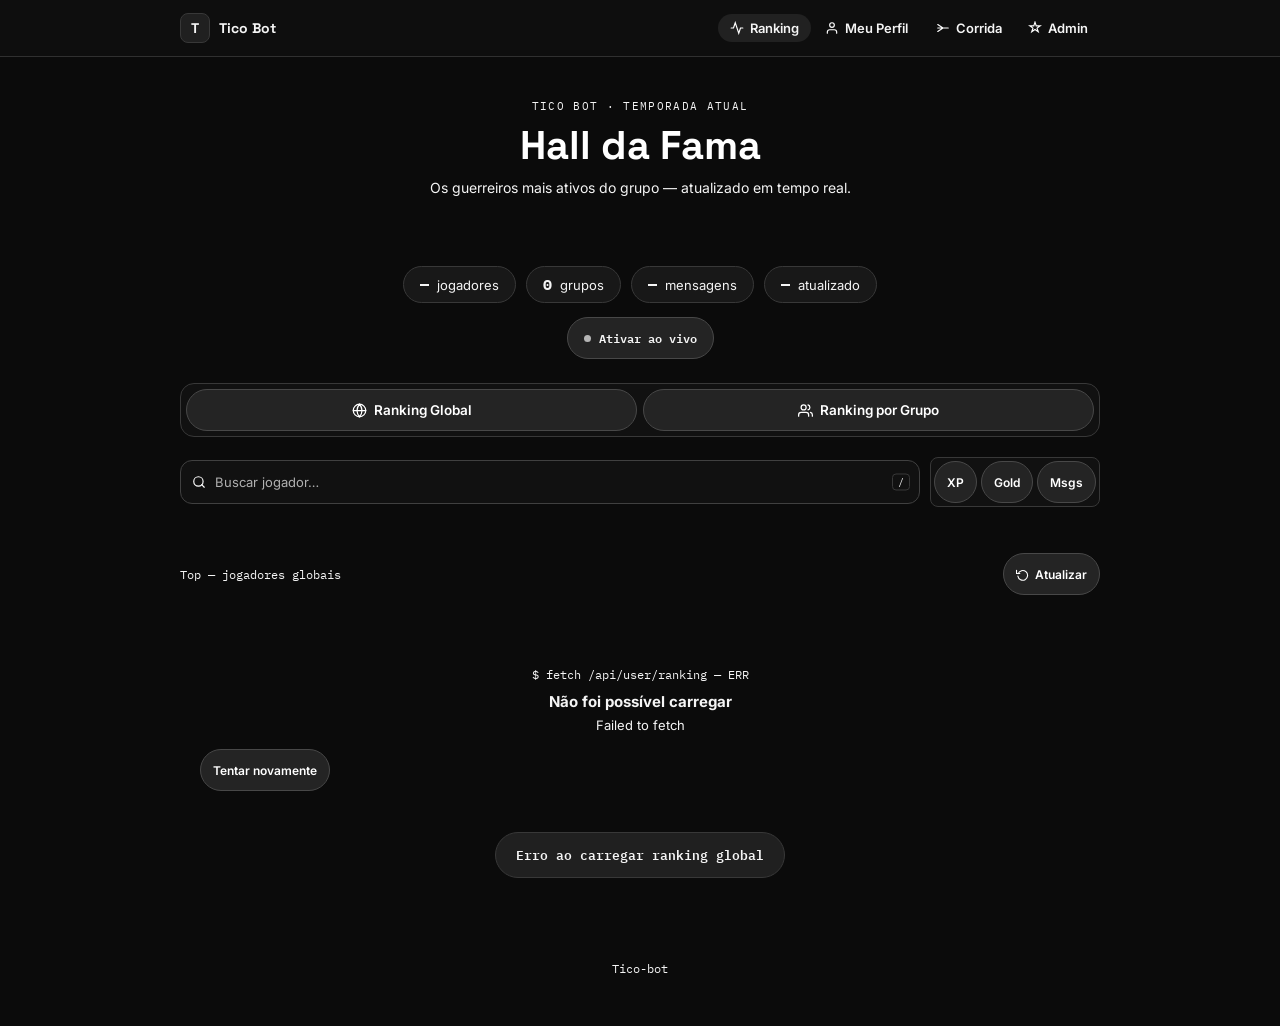
==== index.html @ e7836906 "Simplifica rodapé para Tico-bot" ====
<!DOCTYPE html>
<html lang="pt-BR">
<head>
  <meta charset="UTF-8" />
  <meta name="viewport" content="width=device-width, initial-scale=1.0" />
  <title>Ranking — Tico Bot</title>
  <link rel="preconnect" href="https://fonts.googleapis.com" />
  <link rel="preconnect" href="https://fonts.gstatic.com" crossorigin />
  <link href="https://fonts.googleapis.com/css2?family=Space+Grotesk:wght@500;600;700&family=Inter:wght@400;500;600&family=IBM+Plex+Mono:wght@500;600&display=swap" rel="stylesheet" />
  <link rel="stylesheet" href="index.css" />
  <link rel="stylesheet" href="ios-glass.css" />
</head>
<body>

<!-- ══════════ NAV ══════════ -->
<nav class="top-nav">
  <div class="nav-inner">
    <a href="index.html" class="nav-brand">
      <div class="nav-brand-mark">T</div>
      <span class="nav-brand-name">Tico Bot</span>
    </a>
    <ul class="nav-links">
      <li>
        <a href="index.html" class="active">
          <svg viewBox="0 0 24 24" fill="none" stroke="currentColor" stroke-width="2" stroke-linecap="round"><polyline points="22 12 18 12 15 21 9 3 6 12 2 12"/></svg>
          <span>Ranking</span>
        </a>
      </li>
      <li>
        <a href="perfil.html">
          <svg viewBox="0 0 24 24" fill="none" stroke="currentColor" stroke-width="2" stroke-linecap="round"><path d="M20 21v-2a4 4 0 0 0-4-4H8a4 4 0 0 0-4 4v2"/><circle cx="12" cy="7" r="4"/></svg>
          <span>Meu Perfil</span>
        </a>
      </li>
      <li>
        <a href="cassino.html" id="nav-cassino" style="display:none">
          <svg viewBox="0 0 24 24" fill="none" stroke="currentColor" stroke-width="2" stroke-linecap="round"><rect x="2" y="3" width="20" height="14" rx="2"/><path d="M8 21h8M12 17v4"/></svg>
          <span>Cassino</span>
        </a>
      </li>
      <li>
        <a href="corrida.html">
          <svg viewBox="0 0 24 24" fill="none" stroke="currentColor" stroke-width="2" stroke-linecap="round"><path d="M3 12h18M3 6l9 6-9 6"/></svg>
          <span>Corrida</span>
        </a>
      </li>
      <li>
        <a href="admin.html">
          <svg viewBox="0 0 24 24" fill="none" stroke="currentColor" stroke-width="2" stroke-linecap="round"><path d="M12 2l2.09 6.26H21l-5.47 3.97 2.09 6.26L12 14.52l-5.62 3.97 2.09-6.26L3 8.26h6.91z"/></svg>
          <span>Admin</span>
        </a>
      </li>
      
    </ul>
  </div>
</nav>

<!-- barra fina que enche durante o ciclo de atualização automática (modo "ao vivo") -->
<div class="live-progress-track" aria-hidden="true"><div class="live-progress" id="live-progress"></div></div>

<!-- ══════════ HERO ══════════ -->
<section class="hero">
  <p class="hero-eyebrow">Tico Bot · Temporada Atual</p>
  <h1 class="hero-title">Hall da Fama</h1>
  <p class="hero-sub">Os guerreiros mais ativos do grupo — atualizado em tempo real.</p>

  <!-- traço de pulso: assinatura visual da página, reforça a ideia de "vivo" -->
  <div class="pulse-line" aria-hidden="true">
    <svg viewBox="0 0 600 60" preserveAspectRatio="none">
      <path d="M0,30 L140,30 L155,8 L170,52 L185,30 L600,30" />
    </svg>
  </div>

  <div class="hero-stats">
    <div class="stat-pill"><strong id="stat-total">—</strong><span>jogadores</span></div>
    <div class="stat-pill"><strong id="stat-groups">—</strong><span>grupos</span></div>
    <div class="stat-pill"><strong id="stat-msgs">—</strong><span>mensagens</span></div>
    <div class="stat-pill"><strong id="stat-updated">—</strong><span>atualizado</span></div>
  </div>

  <a href="cassino.html" class="cassino-card" id="cassino-card" style="display:none">
    <span class="cassino-card-icon">🎰</span>
    <div class="cassino-card-text">
      <strong>Cassino</strong>
      <span>Aposte seu gold nos slots</span>
    </div>
    <span class="cassino-card-arrow">›</span>
  </a>

  <button class="live-badge" id="live-badge" type="button" title="Ativar atualização automática a cada 30s">
    <span class="live-dot"></span>
    <span id="live-label">Ativar ao vivo</span>
  </button>
</section>

<!-- ══════════ TABS ══════════ -->
<div class="tabs-wrap">
  <div class="tabs-row">
    <button class="tab-btn active" data-tab="global">
      <svg viewBox="0 0 24 24" fill="none" stroke="currentColor" stroke-width="2" stroke-linecap="round"><circle cx="12" cy="12" r="10"/><line x1="2" y1="12" x2="22" y2="12"/><path d="M12 2a15.3 15.3 0 0 1 4 10 15.3 15.3 0 0 1-4 10 15.3 15.3 0 0 1-4-10 15.3 15.3 0 0 1 4-10z"/></svg>
      Ranking Global
      <span class="tab-count" id="tab-count-global"></span>
    </button>
    <button class="tab-btn" data-tab="grupo">
      <svg viewBox="0 0 24 24" fill="none" stroke="currentColor" stroke-width="2" stroke-linecap="round"><path d="M17 21v-2a4 4 0 0 0-4-4H5a4 4 0 0 0-4 4v2"/><circle cx="9" cy="7" r="4"/><path d="M23 21v-2a4 4 0 0 0-3-3.87"/><path d="M16 3.13a4 4 0 0 1 0 7.75"/></svg>
      Ranking por Grupo
      <span class="tab-count" id="tab-count-grupo"></span>
    </button>
  </div>
</div>

<!-- ══════════ MAIN ══════════ -->
<main>

  <!-- ── GLOBAL ── -->
  <div class="tab-panel active" id="tab-global">

    <div class="controls-bar">
      <div class="search-wrap">
        <svg viewBox="0 0 24 24" fill="none" stroke="currentColor" stroke-width="2" stroke-linecap="round"><circle cx="11" cy="11" r="8"/><line x1="21" y1="21" x2="16.65" y2="16.65"/></svg>
        <input type="text" id="search-global" placeholder="Buscar jogador…" autocomplete="off" />
        <kbd>/</kbd>
      </div>
      <div class="sort-group" role="group" aria-label="Ordenar por">
        <button class="sort-chip active" data-tab="global" data-sort="xp">XP</button>
        <button class="sort-chip" data-tab="global" data-sort="gold">Gold</button>
        <button class="sort-chip" data-tab="global" data-sort="mensagens">Msgs</button>
      </div>
    </div>

    <div class="podium" id="podium-global"></div>
    <div class="ranking-meta">
      <p class="ranking-meta-label" id="meta-label-global">Top <strong id="global-count">—</strong> jogadores globais</p>
      <button class="refresh-btn" id="refresh-global">
        <svg viewBox="0 0 24 24" fill="none" stroke="currentColor" stroke-width="2" stroke-linecap="round"><polyline points="1 4 1 10 7 10"/><path d="M3.51 15a9 9 0 1 0 .49-4.59"/></svg>
        Atualizar
      </button>
    </div>
    <div class="ranking-list" id="list-global">
      <div class="skeleton-row"><div class="skeleton" style="width:28px;height:18px"></div><div class="skeleton" style="width:40px;height:40px;border-radius:50%"></div><div style="flex:1"><div class="skeleton" style="width:60%;height:14px;margin-bottom:5px"></div><div class="skeleton" style="width:40%;height:11px"></div></div><div class="skeleton" style="width:60px;height:18px"></div></div>
      <div class="skeleton-row"><div class="skeleton" style="width:28px;height:18px"></div><div class="skeleton" style="width:40px;height:40px;border-radius:50%"></div><div style="flex:1"><div class="skeleton" style="width:50%;height:14px;margin-bottom:5px"></div><div class="skeleton" style="width:35%;height:11px"></div></div><div class="skeleton" style="width:60px;height:18px"></div></div>
      <div class="skeleton-row"><div class="skeleton" style="width:28px;height:18px"></div><div class="skeleton" style="width:40px;height:40px;border-radius:50%"></div><div style="flex:1"><div class="skeleton" style="width:55%;height:14px;margin-bottom:5px"></div><div class="skeleton" style="width:30%;height:11px"></div></div><div class="skeleton" style="width:60px;height:18px"></div></div>
      <div class="skeleton-row"><div class="skeleton" style="width:28px;height:18px"></div><div class="skeleton" style="width:40px;height:40px;border-radius:50%"></div><div style="flex:1"><div class="skeleton" style="width:45%;height:14px;margin-bottom:5px"></div><div class="skeleton" style="width:38%;height:11px"></div></div><div class="skeleton" style="width:60px;height:18px"></div></div>
      <div class="skeleton-row"><div class="skeleton" style="width:28px;height:18px"></div><div class="skeleton" style="width:40px;height:40px;border-radius:50%"></div><div style="flex:1"><div class="skeleton" style="width:65%;height:14px;margin-bottom:5px"></div><div class="skeleton" style="width:42%;height:11px"></div></div><div class="skeleton" style="width:60px;height:18px"></div></div>
    </div>
  </div>

  <!-- ── POR GRUPO ── -->
  <div class="tab-panel" id="tab-grupo">
    <div class="group-filter">
      <label for="grupo-select">Grupo:</label>
      <div class="group-select-wrap">
        <select id="grupo-select">
          <option value="">Carregando grupos…</option>
        </select>
      </div>
    </div>

    <div class="group-meta" id="group-meta"></div>

    <div class="controls-bar">
      <div class="search-wrap">
        <svg viewBox="0 0 24 24" fill="none" stroke="currentColor" stroke-width="2" stroke-linecap="round"><circle cx="11" cy="11" r="8"/><line x1="21" y1="21" x2="16.65" y2="16.65"/></svg>
        <input type="text" id="search-grupo" placeholder="Buscar jogador…" autocomplete="off" />
        <kbd>/</kbd>
      </div>
      <div class="sort-group" role="group" aria-label="Ordenar por">
        <button class="sort-chip active" data-tab="grupo" data-sort="xp">XP</button>
        <button class="sort-chip" data-tab="grupo" data-sort="gold">Gold</button>
        <button class="sort-chip" data-tab="grupo" data-sort="mensagens">Msgs</button>
      </div>
    </div>

    <div class="podium" id="podium-grupo"></div>
    <div class="ranking-meta">
      <p class="ranking-meta-label" id="meta-label-grupo">Top <strong id="grupo-count">—</strong> do grupo</p>
      <button class="refresh-btn" id="refresh-grupo">
        <svg viewBox="0 0 24 24" fill="none" stroke="currentColor" stroke-width="2" stroke-linecap="round"><polyline points="1 4 1 10 7 10"/><path d="M3.51 15a9 9 0 1 0 .49-4.59"/></svg>
        Atualizar
      </button>
    </div>
    <div class="ranking-list" id="list-grupo">
      <div class="state-box">
        <span class="glyph">$ select group --filter ranking</span>
        <h4>Selecione um grupo acima</h4>
        <p>O ranking do grupo vai aparecer aqui.</p>
      </div>
    </div>
  </div>

</main>

<!-- ══════════ MODAL DO USUÁRIO ══════════ -->
<div class="modal-overlay" id="modal-overlay" role="dialog" aria-modal="true">
  <div class="modal-card" id="modal-card">
    <button class="modal-close" id="modal-close" title="Fechar">✕</button>

    <div class="modal-header">
      <div class="modal-avatar" id="modal-avatar"></div>
      <div class="modal-user-info">
  <div class="modal-name" id="modal-name">—</div>
  <div class="modal-rank-badge" id="modal-rank-badge">— 🏆</div>
  <div class="modal-telefone" id="modal-telefone"></div>
</div>
    </div>

    <div class="modal-stats">
  <div class="modal-stat">
    <span class="modal-stat-label">Nível</span>
    <span class="modal-stat-val" id="modal-level">—</span>
  </div>
  <div class="modal-stat">
    <span class="modal-stat-label">XP Total</span>
    <span class="modal-stat-val purple" id="modal-xp">—</span>
  </div>
  <div class="modal-stat">
    <span class="modal-stat-label">Mensagens</span>
    <span class="modal-stat-val" id="modal-msgs">—</span>
  </div>
  <div class="modal-stat">
    <span class="modal-stat-label">Gold</span>
    <span class="modal-stat-val gold" id="modal-gold">—</span>
  </div>
  <div class="modal-stat">
    <span class="modal-stat-label">Ranking</span>
    <span class="modal-stat-val mint" id="modal-pos">—</span>
  </div>
  <div class="modal-stat">
    <span class="modal-stat-label">Grupos</span>
    <span class="modal-stat-val" id="modal-grupos-count">—</span>
  </div>
</div>
    <div class="modal-xp-label">
      <span id="modal-xp-pct">XP para o próximo nível</span>
      <span id="modal-xp-next"></span>
    </div>
    <div class="modal-xp-bar-outer">
      <div class="modal-xp-bar-inner" id="modal-xp-bar" style="width:0%"></div>
    </div>

    <div class="modal-grupos" id="modal-grupos" style="display:none">
      <div class="modal-grupos-title">Grupos</div>
      <div class="modal-grupos-list" id="modal-grupos-list"></div>
    </div>

    <div class="modal-actions">
      <a href="perfil.html" class="modal-btn modal-btn-primary" id="modal-perfil-link">
        <svg width="14" height="14" viewBox="0 0 24 24" fill="none" stroke="currentColor" stroke-width="2" stroke-linecap="round"><path d="M20 21v-2a4 4 0 0 0-4-4H8a4 4 0 0 0-4 4v2"/><circle cx="12" cy="7" r="4"/></svg>
        Ver Perfil
      </a>
      <button class="modal-btn modal-btn-secondary" id="modal-copy-btn" title="Copiar ID do usuário">
        <svg width="14" height="14" viewBox="0 0 24 24" fill="none" stroke="currentColor" stroke-width="2" stroke-linecap="round"><rect x="9" y="9" width="13" height="13" rx="2"/><path d="M5 15H4a2 2 0 0 1-2-2V4a2 2 0 0 1 2-2h9a2 2 0 0 1 2 2v1"/></svg>
        Copiar ID
      </button>
      <button class="modal-btn modal-btn-secondary" id="modal-close-btn">Fechar</button>
    </div>
  </div>
</div>

<div id="toast"></div>

<footer>Tico-bot</footer>

<!-- ══════════ JS ══════════ -->
<script>
  const API = window.location.hostname === 'localhost' || window.location.hostname === '127.0.0.1'
    ? 'http://localhost:3000/api'
    : 'https://whatsappbot2-130c.onrender.com/api';

  (function checkTokenAutoLogin() {
    const params = new URLSearchParams(window.location.search);
    const token = params.get('token');
    if (token) {
      fetch(`${API}/auth/token`, {
        method: 'POST',
        headers: { 'Content-Type': 'application/json' },
        body: JSON.stringify({ token }),
      })
        .then(res => res.json())
        .then(data => {
          if (data.jwt) {
            localStorage.setItem('jwt', data.jwt);
            sessionStorage.setItem('piro_jwt', data.jwt);
            const cleanUrl = window.location.origin + window.location.pathname;
            window.history.replaceState({}, document.title, cleanUrl);
            window.location.reload();
          }
        })
        .catch(err => console.error('Erro no auto-login:', err));
    }
  })();

  /* ══════════════════════════════════
     UTILS
  ══════════════════════════════════ */
  let toastTimer;
  function showToast(msg) {
    const t = document.getElementById('toast');
    if (!t) return;
    t.textContent = msg;
    t.classList.add('show');
    clearTimeout(toastTimer);
    toastTimer = setTimeout(() => t.classList.remove('show'), 2500);
  }

  function fmtXP(n) {
    if (n == null) return '—';
    if (n >= 1_000_000) return (n / 1_000_000).toFixed(1) + 'M';
    if (n >= 1_000)     return (n / 1_000).toFixed(1) + 'k';
    return String(n);
  }

  function fmtNum(n) {
    return n != null ? n.toLocaleString('pt-BR') : '—';
  }

  // Formata o valor de acordo com o critério de ordenação ativo (xp / gold / mensagens)
  function fmtMetric(u, field) {
    const val = u?.[field] ?? 0;
    if (field === 'gold')      return fmtNum(val) + ' 💰';
    if (field === 'mensagens') return fmtNum(val) + ' msgs';
    return fmtXP(val) + ' XP';
  }

  function initials(nome) {
    if (!nome || typeof nome !== 'string') return '?';
    const clean = nome.trim().replace(/[^\w\s]/gu, '').trim();
    if (!clean) return nome.slice(0, 2).toUpperCase();
    const parts = clean.split(/\s+/);
    return parts.length >= 2
      ? (parts[0][0] + parts[parts.length - 1][0]).toUpperCase()
      : clean.slice(0, 2).toUpperCase();
  }

  function timeAgo(date) {
    if (!date) return 'agora';
    const diff = Math.floor((Date.now() - new Date(date)) / 1000);
    if (diff < 60)    return 'agora';
    if (diff < 3600)  return `${Math.floor(diff / 60)}min atrás`;
    if (diff < 86400) return `${Math.floor(diff / 3600)}h atrás`;
    return `${Math.floor(diff / 86400)}d atrás`;
  }

  function escapeHtml(str) {
    return String(str).replace(/[&<>"']/g, c => ({
      '&': '&amp;', '<': '&lt;', '>': '&gt;', '"': '&quot;', "'": '&#39;',
    }[c]));
  }

  // remove acentos para busca tolerante ("joao" encontra "João")
  function normalize(str) {
    return String(str).toLowerCase().normalize('NFD').replace(/[\u0300-\u036f]/g, '');
  }

  // destaca o trecho buscado dentro do nome
  function highlightMatch(nome, rawQuery) {
    const safeName = escapeHtml(nome);
    if (!rawQuery) return safeName;
    const idx = nome.toLowerCase().indexOf(rawQuery.toLowerCase());
    if (idx === -1) return safeName;
    return escapeHtml(nome.slice(0, idx)) +
           '<mark>' + escapeHtml(nome.slice(idx, idx + rawQuery.length)) + '</mark>' +
           escapeHtml(nome.slice(idx + rawQuery.length));
  }

  // Replica a fórmula de nível do bot: level = floor((xp/100)^(1/1.5)) + 1
  function computeLevelProgress(xp) {
    const x = xp ?? 0;
    const level = Math.max(1, Math.floor(Math.pow(x / 100, 1 / 1.5)) + 1);
    const xpParaProximo = Math.ceil(100 * Math.pow(level, 1.5));
    const xpInicioNivel = Math.ceil(100 * Math.pow(Math.max(0, level - 1), 1.5));
    const xpNoNivel = xpParaProximo - xpInicioNivel;
    const pct = xpNoNivel > 0
      ? Math.min(100, Math.max(0, Math.floor(((x - xpInicioNivel) / xpNoNivel) * 100)))
      : 100;
    return { level, xpParaProximo, xpInicioNivel, pct };
  }

  // anima um número subindo até o valor alvo — blindado contra elemento ausente
  function countUp(el, target, duration = 800) {
    if (!el) return;
    if (target == null || isNaN(target)) { el.textContent = '—'; return; }
    const start = Number(el.dataset.raw) || 0;
    const t0 = performance.now();
    function tick(now) {
      const p = Math.min(1, (now - t0) / duration);
      const eased = 1 - Math.pow(1 - p, 3);
      const val = Math.round(start + (target - start) * eased);
      el.textContent = fmtNum(val);
      el.dataset.raw = val;
      if (p < 1) requestAnimationFrame(tick);
    }
    requestAnimationFrame(tick);
  }

  // pega elemento por id com segurança — usado em todo lugar sensível
  function $(id) { return document.getElementById(id); }

  /* ══════════════════════════════════
     ESTADO
  ══════════════════════════════════ */
  const state = {
    global: { raw: [], sort: 'xp', query: '', total: 0 },
    grupo:  { raw: [], sort: 'xp', query: '', total: 0 },
  };
  let gruposCache = [];
  let currentModalUser = null;
  let lastUpdateTime = null;

  // travas para impedir requisições concorrentes (clique duplo no "Atualizar")
  let globalLoading = false;
  let grupoLoading = false;

  /* ── Tabs ── */
  document.querySelectorAll('.tab-btn').forEach(btn => {
    btn.addEventListener('click', () => {
      document.querySelectorAll('.tab-btn').forEach(b => b.classList.remove('active'));
      document.querySelectorAll('.tab-panel').forEach(p => p.classList.remove('active'));
      btn.classList.add('active');
      $('tab-' + btn.dataset.tab)?.classList.add('active');
    });
  });

  /* ══════════════════════════════════
     MODAL
  ══════════════════════════════════ */
  const modalOverlay = $('modal-overlay');

  function openModal(user, pos) {
    if (!user) return;
    currentModalUser = user;
    const nome = user.nome || 'Anônimo';
    if ($('modal-avatar'))      $('modal-avatar').textContent = initials(nome);
    if ($('modal-name'))        $('modal-name').textContent   = nome;
    if ($('modal-rank-badge'))  $('modal-rank-badge').textContent = `#${pos} no ranking`;

    const prog = computeLevelProgress(user.xp);

    if ($('modal-level')) $('modal-level').textContent = user.level ?? prog.level;
    if ($('modal-xp'))    $('modal-xp').textContent    = fmtXP(user.xp ?? 0);
    if ($('modal-msgs'))  $('modal-msgs').textContent  = fmtNum(user.mensagens ?? 0);
    if ($('modal-gold'))  $('modal-gold').textContent  = fmtNum(user.gold ?? 0);
    if ($('modal-pos'))   $('modal-pos').textContent   = `#${pos}`;

    const idRaw = user.idWhatsApp || '';
    const telEl = $('modal-telefone');
    if (telEl) {
      if (idRaw.endsWith('@lid')) {
        telEl.textContent = 'Carregando...';
      } else {
        const telefoneExibir = idRaw.replace('@s.whatsapp.net', '').replace(/\D/g, '');
        telEl.textContent = telefoneExibir ? `+${telefoneExibir}` : '';
      }
    }

    if ($('modal-grupos-count')) $('modal-grupos-count').textContent = '…';

    if ($('modal-xp-pct'))  $('modal-xp-pct').textContent  = `${prog.pct}% para nível ${prog.level + 1}`;
    if ($('modal-xp-next')) $('modal-xp-next').textContent = `${fmtXP(prog.xpParaProximo)} XP`;

    const bar = $('modal-xp-bar');
    if (bar) {
      bar.style.width = '0%';
      requestAnimationFrame(() => setTimeout(() => { bar.style.width = prog.pct + '%'; }, 80));
    }

    modalOverlay?.classList.add('open');
    document.body.style.overflow = 'hidden';

    const gruposEl    = $('modal-grupos');
    const gruposListEl = $('modal-grupos-list');
    if (gruposEl && gruposListEl && user.idWhatsApp) {
      gruposEl.style.display = 'none';
      gruposListEl.innerHTML = '';
      const jwt = sessionStorage.getItem('piro_jwt') || localStorage.getItem('jwt');

      // Resolve telefone de @lid independente do JWT
      if (telEl && idRaw.endsWith('@lid')) {
        telEl.textContent = 'Carregando...';
        fetch(`${API}/user/telefone/${encodeURIComponent(idRaw)}`)
          .then(r => r.json())
          .then(d => { if (d.telefone) telEl.textContent = `+${d.telefone}`; })
          .catch(() => { telEl.textContent = ''; });
      }

      if (!jwt) {
        if ($('modal-grupos-count')) $('modal-grupos-count').textContent = '—';
        return;
      }
      fetch(`${API}/user/grupos/${encodeURIComponent(user.idWhatsApp)}`, {
        headers: { 'Authorization': `Bearer ${jwt}` }
      })
        .then(r => r.json())
        .then(data => {
          if (!data.grupos?.length) {
            if ($('modal-grupos-count')) $('modal-grupos-count').textContent = '0';
            return;
          }
          gruposEl.style.display = 'block';
          if ($('modal-grupos-count')) $('modal-grupos-count').textContent = data.grupos.length;

          gruposListEl.innerHTML = data.grupos.map(g => `
            <div class="modal-grupo-item">
              <span class="modal-grupo-nome">${escapeHtml(g.nome)}</span>
              <span class="modal-grupo-gold">${fmtNum(g.gold)} 💰</span>
            </div>
          `).join('');
        })
        .catch(() => {
          if ($('modal-grupos-count')) $('modal-grupos-count').textContent = '—';
        });
    }
  }

  function closeModal() {
    modalOverlay?.classList.remove('open');
    document.body.style.overflow = '';
  }

  $('modal-close')?.addEventListener('click', closeModal);
  $('modal-close-btn')?.addEventListener('click', closeModal);
  modalOverlay?.addEventListener('click', e => { if (e.target === modalOverlay) closeModal(); });
  document.addEventListener('keydown', e => { if (e.key === 'Escape' && modalOverlay?.classList.contains('open')) closeModal(); });

  $('modal-copy-btn')?.addEventListener('click', async () => {
    if (!currentModalUser) return;
    const u = currentModalUser;
    const idRaw = u.idWhatsApp || '';
    const telefone = idRaw.replace('@s.whatsapp.net', '').replace('@lid', '');
    const copiavel = idRaw.includes('@lid') ? idRaw : telefone;
    try {
      await navigator.clipboard.writeText(copiavel);
      showToast('ID copiado: ' + copiavel);
    } catch {
      showToast('Não foi possível copiar.');
    }
  });

  /* ══════════════════════════════════
     PÓDIO
  ══════════════════════════════════ */
  function renderPodium(top3, containerId, metricField) {
    const container = $(containerId);
    if (!container) return;
    if (!top3 || top3.length === 0) { container.innerHTML = ''; return; }

    const medals  = ['🥇', '🥈', '🥉'];
    const classes = ['first', 'second', 'third'];

    container.innerHTML = top3.map((u, i) => `
      <div class="podium-slot ${classes[i]}" data-pos="${i + 1}" tabindex="0" role="button" aria-label="Ver perfil de ${escapeHtml(u.nome || 'Anônimo')}">
        <div class="podium-avatar">
          <div class="podium-avatar-inner">${initials(u.nome)}</div>
          <span class="podium-medal">${medals[i]}</span>
        </div>
        <div class="podium-name">${escapeHtml(u.nome || 'Anônimo')}</div>
        <div class="podium-xp">${fmtMetric(u, metricField)}</div>
        <div class="podium-bar">${i + 1}º</div>
      </div>
    `).join('');

    container.querySelectorAll('.podium-slot').forEach((el, i) => {
      const pos = top3[i].posicao ?? (i + 1);
      el.addEventListener('click', () => openModal(top3[i], pos));
      el.addEventListener('keydown', e => { if (e.key === 'Enter' || e.key === ' ') openModal(top3[i], pos); });
    });
  }

  /* ══════════════════════════════════
     LISTA — modo normal (posições 4+)
  ══════════════════════════════════ */
  function renderList(ranking, listId, metricField, maxValue) {
    const list = $(listId);
    if (!list) return;
    if (!ranking || ranking.length === 0) {
      list.innerHTML = `<div class="state-box">
        <span class="glyph">$ query ranking — 0 results</span>
        <h4>Nenhum resultado</h4>
        <p>Ainda não há dados suficientes.</p>
      </div>`;
      return;
    }

    const max = maxValue || ranking[0]?.[metricField] || 1;
    const items = ranking.slice(3);

    if (items.length === 0) { list.innerHTML = ''; return; }

    list.innerHTML = items.map((u, i) => {
      const pos      = u.posicao ?? (i + 4);
      const posClass = pos <= 3 ? `top${pos}` : '';
      const pct      = Math.max(4, Math.floor(((u[metricField] ?? 0) / max) * 100));
      const nome     = u.nome || 'Anônimo';

      return `
        <div class="rank-row ${posClass}"
             style="animation-delay:${Math.min(i, 20) * 20}ms"
             data-index="${i}"
             tabindex="0"
             role="button"
             aria-label="Ver detalhes de ${escapeHtml(nome)}, posição ${pos}">
          <span class="rank-pos">${pos}</span>
          <div class="rank-avatar">${initials(nome)}</div>
          <div class="rank-info">
            <div class="rank-name">${escapeHtml(nome)}</div>
            <div class="rank-sub">${fmtNum(u.mensagens)} msgs</div>
            <div class="rank-bar-wrap">
              <div class="rank-bar" style="width:${pct}%"></div>
            </div>
          </div>
          <div class="rank-right">
            <div class="rank-xp">${fmtMetric(u, metricField)}</div>
            <div class="rank-level">Nível ${u.level ?? '—'}</div>
          </div>
          <span class="rank-arrow">›</span>
        </div>`;
    }).join('');

    list.querySelectorAll('.rank-row').forEach((el, i) => {
      const user = items[i];
      const pos  = user.posicao ?? (i + 4);
      el.addEventListener('click', () => openModal(user, pos));
      el.addEventListener('keydown', e => { if (e.key === 'Enter' || e.key === ' ') openModal(user, pos); });
    });
  }

  /* ══════════════════════════════════
     LISTA — modo busca (mostra todos os resultados, com a posição real)
  ══════════════════════════════════ */
  function renderSearchList(filtered, listId, metricField, maxValue, rawQuery) {
    const list = $(listId);
    if (!list) return;
    if (!filtered || filtered.length === 0) {
      list.innerHTML = `<div class="state-box">
        <span class="glyph">$ query ranking --name "${escapeHtml(rawQuery)}" — 0 results</span>
        <h4>Ninguém encontrado</h4>
        <p>Tente outro nome ou confira a ortografia.</p>
      </div>`;
      return;
    }

    const max = maxValue || 1;

    list.innerHTML = filtered.map(u => {
      const pos      = u.posicao;
      const posClass = pos <= 3 ? `top${pos}` : '';
      const pct      = Math.max(4, Math.floor(((u[metricField] ?? 0) / max) * 100));
      const nome     = u.nome || 'Anônimo';

      return `
        <div class="rank-row ${posClass}"
             tabindex="0"
             role="button"
             aria-label="Ver detalhes de ${escapeHtml(nome)}, posição ${pos}">
          <span class="rank-pos">${pos}</span>
          <div class="rank-avatar">${initials(nome)}</div>
          <div class="rank-info">
            <div class="rank-name">${highlightMatch(nome, rawQuery)}</div>
            <div class="rank-sub">${fmtNum(u.mensagens)} msgs</div>
            <div class="rank-bar-wrap">
              <div class="rank-bar" style="width:${pct}%"></div>
            </div>
          </div>
          <div class="rank-right">
            <div class="rank-xp">${fmtMetric(u, metricField)}</div>
            <div class="rank-level">Nível ${u.level ?? '—'}</div>
          </div>
          <span class="rank-arrow">›</span>
        </div>`;
    }).join('');

    list.querySelectorAll('.rank-row').forEach((el, i) => {
      const user = filtered[i];
      el.addEventListener('click', () => openModal(user, user.posicao));
      el.addEventListener('keydown', e => { if (e.key === 'Enter' || e.key === ' ') openModal(user, user.posicao); });
    });
  }

  /* ══════════════════════════════════
     RENDER GERAL DE UMA ABA (aplica sort + busca sobre o dado já carregado)
  ══════════════════════════════════ */
  function renderTab(tab) {
    const s = state[tab];
    const sorted = [...s.raw]
      .sort((a, b) => (b[s.sort] ?? 0) - (a[s.sort] ?? 0))
      .map((u, i) => ({ ...u, posicao: i + 1 }));

    const podiumId = 'podium-' + tab;
    const listId   = 'list-' + tab;
    const metaEl   = $('meta-label-' + tab);
    const query    = s.query.trim();

    if (query) {
      const podiumEl = $(podiumId);
      if (podiumEl) podiumEl.innerHTML = '';
      const q = normalize(query);
      const filtered = sorted.filter(u => normalize(u.nome || 'Anônimo').includes(q));
      if (metaEl) metaEl.innerHTML = `<strong>${filtered.length}</strong> resultado(s) para "${escapeHtml(query)}"`;
      renderSearchList(filtered, listId, s.sort, sorted[0]?.[s.sort], query);
    } else {
      const totalLabel = s.total || sorted.length;
      if (metaEl) {
        metaEl.innerHTML = tab === 'global'
          ? `Top <strong>${sorted.length}</strong> de <strong>${totalLabel}</strong> jogadores globais`
          : `Top <strong>${sorted.length}</strong> de <strong>${totalLabel}</strong> do grupo`;
      }
      renderPodium(sorted.slice(0, 3), podiumId, s.sort);
      renderList(sorted, listId, s.sort, sorted[0]?.[s.sort]);
    }
  }

  /* ── Controles: busca e ordenação ── */
  ['global', 'grupo'].forEach(tab => {
    const input = $('search-' + tab);
    if (!input) return;
    input.addEventListener('input', () => {
      state[tab].query = input.value;
      renderTab(tab);
    });
    input.addEventListener('keydown', e => {
      if (e.key === 'Escape') {
        input.value = '';
        state[tab].query = '';
        renderTab(tab);
        input.blur();
      }
    });
  });

  document.querySelectorAll('.sort-chip').forEach(btn => {
    btn.addEventListener('click', () => {
      const tab  = btn.dataset.tab;
      const sort = btn.dataset.sort;
      state[tab].sort = sort;
      document.querySelectorAll(`.sort-chip[data-tab="${tab}"]`).forEach(b => b.classList.toggle('active', b === btn));
      renderTab(tab);
    });
  });

  // atalho "/" foca a busca da aba ativa
  document.addEventListener('keydown', e => {
    if (e.key === '/' && !['INPUT', 'TEXTAREA'].includes(document.activeElement?.tagName)) {
      e.preventDefault();
      const activePanel = document.querySelector('.tab-panel.active');
      if (!activePanel) return;
      const activeTab = activePanel.id.replace('tab-', '');
      $('search-' + activeTab)?.focus();
    }
  });

  /* ══════════════════════════════════
     FETCH — RANKING GLOBAL
  ══════════════════════════════════ */
  async function loadGlobalRanking(silent) {
    if (globalLoading) return; // evita corrida de cliques duplos
    globalLoading = true;

    const btn = $('refresh-global');
    btn?.classList.add('spinning');

    try {
      const res = await fetch(`${API}/user/ranking`);

      // a API pode responder com corpo não-JSON em cold start/erro do Render
      let data;
      try {
        data = await res.json();
      } catch {
        throw new Error('Resposta inválida do servidor (provavelmente acordando — tente de novo em alguns segundos).');
      }

      if (!res.ok) throw new Error(data?.error || `Erro na API (${res.status})`);

      const { ranking, total, totalMensagens, atualizadoEm } = data;
      state.global.raw = Array.isArray(ranking) ? ranking : [];
      state.global.total = total ?? state.global.raw.length;

      countUp($('stat-total'), total ?? 0);
      countUp($('stat-msgs'), totalMensagens ?? 0);
      if ($('tab-count-global')) $('tab-count-global').textContent = fmtNum(total ?? 0);

      lastUpdateTime = atualizadoEm ? new Date(atualizadoEm) : new Date();
      if ($('stat-updated')) $('stat-updated').textContent = timeAgo(lastUpdateTime);

      renderTab('global');
      if (silent) showToast('Ranking global atualizado');

    } catch (err) {
      console.error(err);
      const list = $('list-global');
      if (list) {
        list.innerHTML = `
          <div class="state-box">
            <span class="glyph">$ fetch /api/user/ranking — ERR</span>
            <h4>Não foi possível carregar</h4>
            <p>${escapeHtml(err.message)}</p>
            <button class="refresh-btn retry-btn" id="retry-global-btn">Tentar novamente</button>
          </div>`;
        $('retry-global-btn')?.addEventListener('click', () => loadGlobalRanking());
      }
      showToast('Erro ao carregar ranking global');
    } finally {
      btn?.classList.remove('spinning');
      globalLoading = false;
    }
  }

  /* ══════════════════════════════════
     FETCH — GRUPOS
  ══════════════════════════════════ */
  async function loadGrupos() {
    const sel = $('grupo-select');
    try {
      const res  = await fetch(`${API}/grupos`);
      const data = await res.json();

      if (!sel) return;

      if (!res.ok || !data.grupos?.length) {
        sel.innerHTML = '<option value="">Nenhum grupo disponível</option>';
        countUp($('stat-groups'), 0);
        return;
      }

      gruposCache = data.grupos;
      sel.innerHTML = '<option value="">Selecione um grupo…</option>' +
        gruposCache.map(g => `<option value="${escapeHtml(g.jid)}">${escapeHtml(g.nome || g.jid)}</option>`).join('');

      countUp($('stat-groups'), gruposCache.length);

    } catch {
      if (sel) sel.innerHTML = '<option value="">Não foi possível carregar grupos</option>';
      countUp($('stat-groups'), 0);
    }
  }

  /* ══════════════════════════════════
     FETCH — RANKING POR GRUPO
  ══════════════════════════════════ */
  async function loadGrupoRanking(jid, silent) {
    if (!jid || grupoLoading) return;
    grupoLoading = true;

    const btn  = $('refresh-grupo');
    const list = $('list-grupo');
    const pod  = $('podium-grupo');

    btn?.classList.add('spinning');

    if (!silent && list && pod) {
      pod.innerHTML = '';
      list.innerHTML = [1,2,3,4,5].map(() => `
        <div class="skeleton-row">
          <div class="skeleton" style="width:28px;height:18px"></div>
          <div class="skeleton" style="width:40px;height:40px;border-radius:50%"></div>
          <div style="flex:1">
            <div class="skeleton" style="width:55%;height:14px;margin-bottom:5px"></div>
            <div class="skeleton" style="width:35%;height:11px"></div>
          </div>
          <div class="skeleton" style="width:60px;height:18px"></div>
        </div>`).join('');
    }

    try {
      const res = await fetch(`${API}/user/ranking/grupo?jid=${encodeURIComponent(jid)}`);

      let data;
      try {
        data = await res.json();
      } catch {
        throw new Error('Resposta inválida do servidor (provavelmente acordando — tente de novo em alguns segundos).');
      }

      if (!res.ok) throw new Error(data?.error || `Erro na API (${res.status})`);

      const { ranking, total } = data;
      state.grupo.raw = Array.isArray(ranking) ? ranking : [];
      state.grupo.total = total ?? state.grupo.raw.length;

      const info = gruposCache.find(g => g.jid === jid);
      if (info) {
        if ($('tab-count-grupo')) $('tab-count-grupo').textContent = fmtNum(info.membros ?? total ?? 0);
        const meta = $('group-meta');
        if (meta) {
          meta.classList.add('show');
          meta.innerHTML = `
            <span>👥 <strong>${fmtNum(info.membros)}</strong> membros</span>
            <span>⚡ <strong>${fmtXP(info.xpTotal)}</strong> XP total no grupo</span>`;
        }
      }

      renderTab('grupo');
      if (silent) showToast('Ranking do grupo atualizado');

      lastUpdateTime = new Date();
      if ($('stat-updated')) $('stat-updated').textContent = timeAgo(lastUpdateTime);

    } catch (err) {
      if (pod) pod.innerHTML = '';
      if (list) {
        list.innerHTML = `
          <div class="state-box">
            <span class="glyph">$ fetch /api/user/ranking/grupo — ERR</span>
            <h4>Não foi possível carregar</h4>
            <p>${escapeHtml(err.message)}</p>
            <button class="refresh-btn retry-btn" id="retry-grupo-btn">Tentar novamente</button>
          </div>`;
        $('retry-grupo-btn')?.addEventListener('click', () => loadGrupoRanking(jid));
      }
      showToast('Erro ao carregar ranking do grupo');
    } finally {
      btn?.classList.remove('spinning');
      grupoLoading = false;
    }
  }

  /* ══════════════════════════════════
     MODO "AO VIVO" — atualização automática a cada 30s
  ══════════════════════════════════ */
  const LIVE_MS    = 30000;
  const liveBadge  = $('live-badge');
  const liveLabel  = $('live-label');
  const liveBar    = $('live-progress');
  let liveActive   = false;
  let liveTimer    = null;

  async function refreshActiveTab() {
    const activePanel = document.querySelector('.tab-panel.active');
    if (!activePanel) return;
    const activeTab = activePanel.id.replace('tab-', '');
    if (activeTab === 'global') {
      await loadGlobalRanking(true);
    } else {
      const jid = $('grupo-select')?.value;
      if (jid) await loadGrupoRanking(jid, true);
    }
  }

  function cycleLive() {
    if (!liveBar) return;
    liveBar.style.transition = 'none';
    liveBar.style.width = '0%';
    void liveBar.offsetWidth; // força reflow para reiniciar a animação
    liveBar.style.transition = `width ${LIVE_MS}ms linear`;
    liveBar.style.width = '100%';

    liveTimer = setTimeout(async () => {
      if (!liveActive) return;
      await refreshActiveTab();
      if (liveActive) cycleLive();
    }, LIVE_MS);
  }

  function startLive() {
    liveActive = true;
    liveBadge?.classList.add('active');
    if (liveLabel) liveLabel.textContent = 'Ao vivo';
    cycleLive();
  }

  function stopLive() {
    liveActive = false;
    liveBadge?.classList.remove('active');
    if (liveLabel) liveLabel.textContent = 'Ativar ao vivo';
    clearTimeout(liveTimer);
    if (liveBar) {
      liveBar.style.transition = 'none';
      liveBar.style.width = '0%';
    }
  }

  liveBadge?.addEventListener('click', () => liveActive ? stopLive() : startLive());

  // mantém o "atualizado há Xmin" vivo mesmo sem refetch
  setInterval(() => {
    if (lastUpdateTime && $('stat-updated')) $('stat-updated').textContent = timeAgo(lastUpdateTime);
  }, 20000);

  /* ── Eventos ── */
  $('refresh-global')?.addEventListener('click', () => loadGlobalRanking());

  $('refresh-grupo')?.addEventListener('click', () => {
    const jid = $('grupo-select')?.value;
    jid ? loadGrupoRanking(jid) : showToast('Selecione um grupo primeiro');
  });

  $('grupo-select')?.addEventListener('change', e => {
    $('group-meta')?.classList.remove('show');
    if (e.target.value) loadGrupoRanking(e.target.value);
  });

  /* ── Init ── */
  loadGlobalRanking();
  loadGrupos();

  // Mostra nav-cassino e card do cassino se estiver logado
  if (sessionStorage.getItem('piro_jwt')) {
    const navCassino = document.getElementById('nav-cassino');
    const cassinoCard = document.getElementById('cassino-card');
    if (navCassino) navCassino.style.display = 'flex';
    if (cassinoCard) cassinoCard.style.display = 'flex';
  }
</script>
</body>
</html>
---- index.css ----
@import url('https://fonts.googleapis.com/css2?family=Space+Grotesk:wght@500;600;700&family=Inter:wght@400;500;600&family=IBM+Plex+Mono:wght@500;600&display=swap');

:root {
  --bg-base:      #07080d;
  --bg-surface:   #0d0f17;
  --bg-card:      #12141f;
  --bg-elevated:  #171a26;
  --border:       #1f2230;
  --border-soft:  #181b27;

  --text-primary:   #eef0f8;
  --text-secondary: #9298ad;
  --text-dim:       #555a70;

  --mint:        #00ffb0;
  --mint-soft:   #00ffb018;
  --mint-glow:   #00ffb055;

  --purple:      #b855ff;
  --purple-soft: #b855ff18;
  --purple-glow: #b855ff55;

  --blue:        #2de2ff;
  --blue-soft:   #2de2ff18;
  --blue-glow:   #2de2ff55;

  --gold:        #ffd060;
  --silver:      #c0cfe0;
  --bronze:      #e8956d;

  --red:         #ff3b6e;
  --red-soft:    #ff3b6e18;

  --font-display: 'Space Grotesk', system-ui, sans-serif;
  --font-body:    'Inter', system-ui, sans-serif;
  --font-mono:    'IBM Plex Mono', ui-monospace, monospace;

  --radius-sm:  8px;
  --radius-md:  14px;
  --radius-lg:  20px;
}

*, *::before, *::after { box-sizing: border-box; margin: 0; padding: 0; }
html { scroll-behavior: smooth; }

body {
  background: var(--bg-base);
  background-image:
    radial-gradient(ellipse at 0% 0%,   #b855ff0a 0%, transparent 50%),
    radial-gradient(ellipse at 100% 0%,  #00ffb00a 0%, transparent 50%),
    radial-gradient(ellipse at 50% 100%, #2de2ff07 0%, transparent 50%);
  background-attachment: fixed;
  color: var(--text-primary);
  font-family: var(--font-body);
  -webkit-font-smoothing: antialiased;
  min-height: 100vh;
}

* { -webkit-tap-highlight-color: transparent; }
::selection { background: var(--purple-soft); color: var(--text-primary); }
::-webkit-scrollbar { width: 6px; height: 6px; }
::-webkit-scrollbar-track { background: transparent; }
::-webkit-scrollbar-thumb { background: var(--border); border-radius: 6px; }

/* visible keyboard focus em qualquer elemento interativo */
a:focus-visible, button:focus-visible, input:focus-visible, select:focus-visible,
.rank-row:focus-visible, .podium-slot:focus-visible {
  outline: 2px solid var(--blue);
  outline-offset: 2px;
}

/* ── NAV ── */
nav.top-nav {
  position: sticky;
  top: 0;
  z-index: 40;
  background: #07080dee;
  backdrop-filter: blur(12px);
  border-bottom: 1px solid var(--border-soft);
}
.nav-inner {
  max-width: 960px;
  margin: 0 auto;
  padding: 0 20px;
  display: flex;
  align-items: center;
  justify-content: space-between;
  height: 56px;
  gap: 12px;
}
.nav-brand {
  display: flex;
  align-items: center;
  gap: 9px;
  text-decoration: none;
  flex-shrink: 0;
}
.nav-brand-mark {
  width: 30px; height: 30px;
  border-radius: 8px;
  background: var(--bg-elevated);
  border: 1px solid var(--purple);
  box-shadow: 0 0 12px -2px var(--purple-glow);
  display: flex; align-items: center; justify-content: center;
  font-family: var(--font-display);
  font-weight: 700; font-size: 14px;
  color: var(--purple);
}
.nav-brand-name {
  font-family: var(--font-display);
  font-size: 14px; font-weight: 700;
  color: var(--text-primary);
}
.nav-links { display: flex; gap: 2px; list-style: none; }
.nav-links a {
  display: flex; align-items: center; gap: 6px;
  padding: 6px 12px;
  border-radius: var(--radius-sm);
  font-size: 13px; font-weight: 600;
  color: var(--text-dim);
  text-decoration: none;
  transition: color .15s, background .15s;
  white-space: nowrap;
}
.nav-links a:hover  { color: var(--text-secondary); background: var(--bg-elevated); }
.nav-links a.active { color: var(--purple); background: var(--purple-soft); }
.nav-links svg { width: 14px; height: 14px; flex-shrink: 0; }

@media (max-width: 560px) {
  .nav-brand-name { display: none; }
  .nav-links a span { display: none; }
  .nav-links a { padding: 8px; }
}

/* ── LIVE PROGRESS BAR (enche durante o ciclo de 30s do modo "ao vivo") ── */
.live-progress-track {
  position: sticky;
  top: 56px;
  z-index: 39;
  height: 2px;
  background: transparent;
}
.live-progress {
  height: 100%;
  width: 0%;
  background: linear-gradient(90deg, var(--mint), var(--blue));
  box-shadow: 0 0 8px var(--mint-glow);
}

/* ── HERO ── */
.hero {
  max-width: 960px;
  margin: 0 auto;
  padding: 40px 20px 24px;
  text-align: center;
}
.hero-eyebrow {
  font-family: var(--font-mono);
  font-size: 11px;
  letter-spacing: .12em;
  color: var(--purple);
  text-transform: uppercase;
  margin-bottom: 10px;
}
.hero-title {
  font-family: var(--font-display);
  font-size: clamp(26px, 5vw, 40px);
  font-weight: 700;
  line-height: 1.15;
  background: linear-gradient(135deg, var(--text-primary) 40%, var(--purple) 100%);
  -webkit-background-clip: text;
  -webkit-text-fill-color: transparent;
  background-clip: text;
  margin-bottom: 10px;
}
.hero-sub {
  font-size: 14px;
  color: var(--text-secondary);
}

/* traço de pulso — assinatura visual da página */
.pulse-line {
  max-width: 480px;
  margin: 14px auto 0;
  opacity: .9;
}
.pulse-line svg { width: 100%; height: 34px; display: block; }
.pulse-line path {
  fill: none;
  stroke: var(--mint);
  stroke-width: 2;
  stroke-linecap: round;
  stroke-linejoin: round;
  filter: drop-shadow(0 0 6px var(--mint-glow));
  stroke-dasharray: 660;
  stroke-dashoffset: 660;
  animation: pulse-sweep 2.6s ease-in-out infinite;
}
@keyframes pulse-sweep {
  0%   { stroke-dashoffset: 660; }
  65%  { stroke-dashoffset: 0; }
  100% { stroke-dashoffset: 0; }
}

.hero-stats {
  display: flex;
  gap: 10px;
  justify-content: center;
  flex-wrap: wrap;
  margin: 22px 0 14px;
}
.stat-pill {
  display: flex; align-items: center; gap: 8px;
  padding: 8px 16px;
  background: var(--bg-card);
  border: 1px solid var(--border);
  border-radius: 30px;
  font-size: 13px;
}
.stat-pill strong {
  font-family: var(--font-mono);
  font-size: 15px;
  color: var(--purple);
}
.stat-pill span { color: var(--text-secondary); }

/* botão "ao vivo" — liga/desliga a atualização automática */
.live-badge {
  display: inline-flex; align-items: center; gap: 8px;
  padding: 8px 16px;
  border-radius: 30px;
  border: 1px solid var(--border);
  background: var(--bg-card);
  font-family: var(--font-mono);
  font-size: 12px; font-weight: 600;
  color: var(--text-dim);
  cursor: pointer;
  transition: border-color .15s, color .15s, background .15s;
}
.live-badge:hover { border-color: var(--mint); color: var(--text-secondary); }
.live-dot {
  width: 7px; height: 7px;
  border-radius: 50%;
  background: var(--text-dim);
  flex-shrink: 0;
  transition: background .2s;
}
.live-badge.active {
  border-color: var(--mint);
  color: var(--mint);
  background: var(--mint-soft);
}
.live-badge.active .live-dot {
  background: var(--mint);
  box-shadow: 0 0 8px var(--mint-glow);
  animation: live-pulse 1.4s ease-in-out infinite;
}
@keyframes live-pulse {
  0%, 100% { transform: scale(1);   opacity: 1; }
  50%      { transform: scale(1.7); opacity: .55; }
}

/* ── TABS ── */
.tabs-wrap {
  max-width: 960px;
  margin: 0 auto;
  padding: 0 20px 20px;
}
.tabs-row {
  display: flex; gap: 6px;
  background: var(--bg-surface);
  border: 1px solid var(--border);
  border-radius: var(--radius-md);
  padding: 5px;
}
.tab-btn {
  flex: 1;
  display: flex; align-items: center; justify-content: center; gap: 7px;
  padding: 10px 14px;
  border-radius: var(--radius-sm);
  border: none;
  background: transparent;
  color: var(--text-secondary);
  font-family: var(--font-body);
  font-size: 13.5px; font-weight: 600;
  cursor: pointer;
  transition: all .18s ease;
  white-space: nowrap;
}
.tab-btn svg { width: 15px; height: 15px; }
.tab-btn.active {
  background: var(--purple);
  color: #0d0020;
  box-shadow: 0 0 18px -4px var(--purple-glow);
}
.tab-btn:not(.active):hover { color: var(--text-primary); background: var(--bg-elevated); }

.tab-count {
  font-family: var(--font-mono);
  font-size: 10px; font-weight: 700;
  background: rgba(255,255,255,0.12);
  padding: 1px 6px;
  border-radius: 10px;
}
.tab-btn.active .tab-count { background: rgba(0,0,0,0.18); }
.tab-count:empty { display: none; }

/* ── MAIN ── */
main {
  max-width: 960px;
  margin: 0 auto;
  padding: 0 20px 80px;
}
.tab-panel { display: none; }
.tab-panel.active { display: block; animation: fade-up .3s ease; }
@keyframes fade-up {
  from { opacity: 0; transform: translateY(10px); }
  to   { opacity: 1; transform: translateY(0); }
}

/* ── GROUP FILTER ── */
.group-filter {
  display: flex; gap: 10px;
  margin-bottom: 12px;
  align-items: center;
}
.group-filter label {
  font-size: 12.5px; font-weight: 600;
  color: var(--text-secondary);
  white-space: nowrap;
}
.group-select-wrap { position: relative; flex: 1; }
.group-select-wrap::after {
  content: "▾";
  position: absolute;
  right: 13px; top: 50%;
  transform: translateY(-50%);
  color: var(--text-dim);
  pointer-events: none;
  font-size: 11px;
}
.group-select-wrap select {
  width: 100%;
  background: var(--bg-card);
  border: 1px solid var(--border);
  border-radius: var(--radius-sm);
  padding: 11px 34px 11px 13px;
  color: var(--text-primary);
  font-family: var(--font-body);
  font-size: 13.5px;
  appearance: none; -webkit-appearance: none;
  outline: none; cursor: pointer;
  transition: border-color .15s;
}
.group-select-wrap select:focus { border-color: var(--purple); }

/* chip com info do grupo selecionado */
.group-meta {
  display: none;
  align-items: center;
  gap: 16px;
  flex-wrap: wrap;
  font-family: var(--font-mono);
  font-size: 11.5px;
  color: var(--text-secondary);
  background: var(--bg-card);
  border: 1px solid var(--border);
  border-radius: var(--radius-sm);
  padding: 10px 14px;
  margin-bottom: 16px;
}
.group-meta.show { display: flex; animation: fade-up .25s ease; }
.group-meta strong { color: var(--blue); }

/* ── CONTROLES: busca + ordenação ── */
.controls-bar {
  display: flex;
  gap: 10px;
  align-items: center;
  flex-wrap: wrap;
  margin-bottom: 18px;
}
.search-wrap { position: relative; flex: 1; min-width: 170px; }
.search-wrap svg {
  position: absolute; left: 12px; top: 50%;
  transform: translateY(-50%);
  width: 14px; height: 14px;
  color: var(--text-dim);
  pointer-events: none;
}
.search-wrap input {
  width: 100%;
  background: var(--bg-card);
  border: 1px solid var(--border);
  border-radius: var(--radius-sm);
  padding: 10px 34px 10px 34px;
  color: var(--text-primary);
  font-family: var(--font-body);
  font-size: 13px;
  outline: none;
  transition: border-color .15s;
}
.search-wrap input:focus { border-color: var(--purple); }
.search-wrap input::placeholder { color: var(--text-dim); }
.search-wrap kbd {
  position: absolute; right: 10px; top: 50%;
  transform: translateY(-50%);
  font-family: var(--font-mono);
  font-size: 10px;
  color: var(--text-dim);
  border: 1px solid var(--border);
  border-radius: 4px;
  padding: 1px 5px;
  pointer-events: none;
}

.sort-group {
  display: flex; gap: 4px;
  background: var(--bg-surface);
  border: 1px solid var(--border);
  border-radius: var(--radius-sm);
  padding: 3px;
  flex-shrink: 0;
}
.sort-chip {
  padding: 7px 12px;
  border: none;
  background: transparent;
  color: var(--text-dim);
  font-family: var(--font-body);
  font-size: 12px; font-weight: 600;
  border-radius: 6px;
  cursor: pointer;
  transition: all .15s;
  white-space: nowrap;
}
.sort-chip.active { background: var(--bg-elevated); color: var(--blue); }
.sort-chip:not(.active):hover { color: var(--text-secondary); }

/* ── PODIUM ── */
.podium {
  display: flex;
  align-items: flex-end;
  justify-content: center;
  gap: 12px;
  margin-bottom: 28px;
  padding: 0 8px;
}
.podium-slot {
  flex: 1; max-width: 180px;
  display: flex; flex-direction: column;
  align-items: center; gap: 8px;
  cursor: pointer;
  animation: card-in .35s ease backwards;
}
.podium-slot:hover .podium-avatar-inner { transform: scale(1.05); }
.podium-slot.first  { order: 2; animation-delay: .05s; }
.podium-slot.second { order: 1; }
.podium-slot.third  { order: 3; animation-delay: .1s; }

.podium-avatar { position: relative; width: 56px; height: 56px; }
.podium-slot.first .podium-avatar { width: 68px; height: 68px; }

/* anel girando atrás do avatar do 1º lugar */
.podium-slot.first .podium-avatar::before {
  content: '';
  position: absolute;
  inset: -5px;
  border-radius: 50%;
  background: conic-gradient(from 0deg, var(--gold), transparent 38%, transparent 62%, var(--gold));
  animation: ring-spin 3.2s linear infinite;
  z-index: -1;
}
@keyframes ring-spin { to { transform: rotate(360deg); } }

.podium-avatar-inner {
  width: 100%; height: 100%;
  border-radius: 50%;
  background: var(--bg-elevated);
  border: 2px solid var(--border);
  display: flex; align-items: center; justify-content: center;
  font-family: var(--font-display);
  font-size: 20px; font-weight: 700;
  color: var(--text-secondary);
  transition: transform .2s ease;
}
.podium-slot.first  .podium-avatar-inner { border-color: var(--gold);   box-shadow: 0 0 20px -4px #ffd06055; font-size: 24px; }
.podium-slot.second .podium-avatar-inner { border-color: var(--silver); box-shadow: 0 0 16px -4px #c0cfe055; }
.podium-slot.third  .podium-avatar-inner { border-color: var(--bronze); box-shadow: 0 0 16px -4px #e8956d55; }

.podium-medal {
  position: absolute; bottom: -4px; right: -4px;
  width: 22px; height: 22px;
  border-radius: 50%;
  background: var(--bg-base);
  display: flex; align-items: center; justify-content: center;
  font-size: 13px;
  border: 1px solid var(--border);
}
.podium-name {
  font-family: var(--font-display);
  font-size: 13px; font-weight: 700;
  color: var(--text-primary);
  text-align: center;
  white-space: nowrap; overflow: hidden; text-overflow: ellipsis;
  max-width: 100%;
}
.podium-xp {
  font-family: var(--font-mono);
  font-size: 11px;
  color: var(--text-dim);
}
.podium-bar {
  width: 100%;
  border-radius: 8px 8px 0 0;
  display: flex; align-items: center; justify-content: center;
  padding: 8px 4px;
  font-family: var(--font-display);
  font-size: 18px; font-weight: 700;
}
.podium-slot.first  .podium-bar { height: 72px; background: linear-gradient(180deg,#ffd06033 0%,#ffd06008 100%); border:1px solid #ffd06040; color:var(--gold); }
.podium-slot.second .podium-bar { height: 52px; background: linear-gradient(180deg,#c0cfe022 0%,#c0cfe008 100%); border:1px solid #c0cfe030; color:var(--silver); }
.podium-slot.third  .podium-bar { height: 38px; background: linear-gradient(180deg,#e8956d22 0%,#e8956d08 100%); border:1px solid #e8956d30; color:var(--bronze); }

/* ── RANKING META ── */
.ranking-meta {
  display: flex; align-items: center; justify-content: space-between;
  margin-bottom: 12px;
  gap: 10px;
  flex-wrap: wrap;
}
.ranking-meta-label {
  font-family: var(--font-mono);
  font-size: 11.5px;
  color: var(--text-dim);
}
.ranking-meta-label strong { color: var(--text-secondary); }

.refresh-btn {
  display: flex; align-items: center; gap: 6px;
  padding: 7px 12px;
  border-radius: var(--radius-sm);
  border: 1px solid var(--border);
  background: var(--bg-card);
  color: var(--text-secondary);
  font-size: 12px; font-weight: 600;
  font-family: var(--font-body);
  cursor: pointer;
  transition: all .15s;
}
.refresh-btn:hover { border-color: var(--purple); color: var(--purple); }
.refresh-btn svg { width: 13px; height: 13px; }
.refresh-btn.spinning svg { animation: spin .7s linear infinite; }
@keyframes spin { to { transform: rotate(360deg); } }

.retry-btn { margin-top: 16px; }

/* ── RANK LIST ── */
.ranking-list { display: flex; flex-direction: column; gap: 6px; }

.rank-row {
  display: flex; align-items: center; gap: 14px;
  padding: 13px 16px;
  background: var(--bg-card);
  border: 1px solid var(--border);
  border-radius: var(--radius-md);
  cursor: pointer;
  transition: border-color .15s, transform .12s, background .15s;
  animation: card-in .25s ease backwards;
  user-select: none;
}
.rank-row:hover {
  border-color: var(--purple);
  transform: translateX(4px);
  background: var(--bg-elevated);
}
.rank-row.top1 { border-color:#ffd06030; background:linear-gradient(90deg,#ffd06008 0%,var(--bg-card) 60%); }
.rank-row.top2 { border-color:#c0cfe025; background:linear-gradient(90deg,#c0cfe008 0%,var(--bg-card) 60%); }
.rank-row.top3 { border-color:#e8956d25; background:linear-gradient(90deg,#e8956d08 0%,var(--bg-card) 60%); }
.rank-row.top1:hover,.rank-row.top2:hover,.rank-row.top3:hover { border-color: var(--purple); }

@keyframes card-in {
  from { opacity:0; transform:translateY(8px); }
  to   { opacity:1; transform:translateY(0); }
}

.rank-pos {
  font-family: var(--font-mono);
  font-size: 14px; font-weight: 600;
  color: var(--text-dim);
  width: 32px; text-align: center;
  flex-shrink: 0;
}
.rank-row.top1 .rank-pos { color: var(--gold);   font-size: 16px; }
.rank-row.top2 .rank-pos { color: var(--silver); font-size: 16px; }
.rank-row.top3 .rank-pos { color: var(--bronze); font-size: 16px; }

.rank-avatar {
  width: 40px; height: 40px;
  border-radius: 50%;
  background: var(--bg-elevated);
  border: 1px solid var(--border);
  display: flex; align-items: center; justify-content: center;
  font-family: var(--font-display);
  font-weight: 700; font-size: 14px;
  color: var(--text-secondary);
  flex-shrink: 0;
}

.rank-info { flex: 1; min-width: 0; }
.rank-name {
  font-weight: 600; font-size: 14px;
  white-space: nowrap; overflow: hidden; text-overflow: ellipsis;
  margin-bottom: 2px;
}
.rank-name mark {
  background: var(--mint-soft);
  color: var(--mint);
  padding: 0 2px;
  border-radius: 3px;
  font-weight: 700;
}
.rank-sub {
  font-family: var(--font-mono);
  font-size: 11px; color: var(--text-dim);
}
.rank-bar-wrap {
  height: 3px;
  background: var(--bg-elevated);
  border-radius: 3px;
  margin-top: 6px; overflow: hidden;
}
.rank-bar {
  height: 100%; border-radius: 3px;
  background: linear-gradient(90deg, var(--purple), var(--blue));
  transition: width .6s cubic-bezier(.16,1,.3,1);
}

.rank-right { text-align: right; flex-shrink: 0; }
.rank-xp {
  font-family: var(--font-mono);
  font-size: 14px; font-weight: 600;
  color: var(--purple);
}
.rank-level { font-size: 11px; color: var(--text-dim); margin-top: 1px; }

.rank-arrow {
  color: var(--text-dim);
  font-size: 12px;
  flex-shrink: 0;
  transition: color .15s, transform .15s;
}
.rank-row:hover .rank-arrow { color: var(--purple); transform: translateX(2px); }

/* ── SKELETON ── */
.skeleton {
  background: linear-gradient(90deg, var(--bg-elevated) 25%, var(--bg-card) 50%, var(--bg-elevated) 75%);
  background-size: 200% 100%;
  animation: shimmer 1.4s infinite;
  border-radius: 6px;
}
@keyframes shimmer { to { background-position: -200% 0; } }
.skeleton-row {
  display: flex; align-items: center; gap: 14px;
  padding: 13px 16px;
  background: var(--bg-card);
  border: 1px solid var(--border);
  border-radius: var(--radius-md);
}

/* ── EMPTY / ERROR ── */
.state-box { text-align:center; padding:60px 20px; color:var(--text-dim); }
.state-box .glyph { font-family:var(--font-mono); font-size:12px; color:var(--purple); display:block; margin-bottom:10px; }
.state-box h4 { font-size:15px; color:var(--text-secondary); margin-bottom:6px; }
.state-box p  { font-size:13px; }

/* ── MODAL DO USUÁRIO ── */
.modal-overlay {
  position: fixed; inset: 0;
  background: rgba(7,8,13,0.85);
  backdrop-filter: blur(6px);
  z-index: 200;
  display: flex; align-items: center; justify-content: center;
  padding: 20px;
  opacity: 0;
  pointer-events: none;
  transition: opacity .25s ease;
}
.modal-overlay.open { opacity: 1; pointer-events: all; }

.modal-card {
  background: var(--bg-card);
  border: 1px solid var(--border);
  border-radius: var(--radius-lg);
  padding: 28px 28px 24px;
  width: 100%;
  max-width: 420px;
  position: relative;
  transform: translateY(16px) scale(0.98);
  transition: transform .3s cubic-bezier(.16,1,.3,1);
  overflow: hidden;
}
.modal-overlay.open .modal-card { transform: translateY(0) scale(1); }

.modal-card::before {
  content: '';
  position: absolute; top: 0; left: 0; right: 0; height: 2px;
  background: linear-gradient(90deg, var(--purple), var(--blue), var(--mint));
}

.modal-close {
  position: absolute; top: 16px; right: 16px;
  width: 28px; height: 28px;
  border-radius: 50%;
  border: 1px solid var(--border);
  background: var(--bg-elevated);
  color: var(--text-dim);
  font-size: 14px; line-height: 1;
  cursor: pointer;
  display: flex; align-items: center; justify-content: center;
  transition: border-color .15s, color .15s;
}
.modal-close:hover { border-color: var(--red); color: var(--red); }

.modal-header {
  display: flex; align-items: center; gap: 14px;
  margin-bottom: 22px;
}
.modal-avatar {
  width: 64px; height: 64px;
  border-radius: 50%;
  background: var(--bg-elevated);
  border: 2px solid var(--purple);
  box-shadow: 0 0 18px -4px var(--purple-glow);
  display: flex; align-items: center; justify-content: center;
  font-family: var(--font-display);
  font-size: 22px; font-weight: 700;
  color: var(--purple);
  flex-shrink: 0;
}
.modal-user-info { flex: 1; min-width: 0; }

.modal-telefone {
  font-family: var(--font-mono);
  font-size: 11px;
  color: var(--text-dim);
  margin-top: 4px;
  letter-spacing: 0.04em;
}
.modal-name {
  font-family: var(--font-display);
  font-size: 1.2rem; font-weight: 700;
  white-space: nowrap; overflow: hidden; text-overflow: ellipsis;
  margin-bottom: 3px;
}
.modal-rank-badge {
  display: inline-flex; align-items: center; gap: 5px;
  font-family: var(--font-mono);
  font-size: 11px; font-weight: 600;
  color: var(--purple);
  background: var(--purple-soft);
  border: 1px solid rgba(184,85,255,0.3);
  padding: 2px 8px; border-radius: 20px;
}

.modal-stats {
  display: grid; grid-template-columns: 1fr 1fr;
  gap: 10px;
  margin-bottom: 18px;
}
.modal-stat {
  background: var(--bg-elevated);
  border: 1px solid var(--border);
  border-radius: var(--radius-sm);
  padding: 12px 14px;
  display: flex; flex-direction: column; gap: 3px;
}
.modal-stat-label {
  font-size: 0.7rem; font-weight: 600;
  color: var(--text-dim);
  text-transform: uppercase; letter-spacing: .08em;
}
.modal-stat-val {
  font-family: var(--font-mono);
  font-size: 1.1rem; font-weight: 600;
  color: var(--text-primary);
}
.modal-stat-val.purple { color: var(--purple); }
.modal-stat-val.mint   { color: var(--mint); }
.modal-stat-val.gold   { color: var(--gold); }

.modal-xp-label {
  display: flex; justify-content: space-between;
  font-size: 11px; color: var(--text-dim);
  font-family: var(--font-mono);
  margin-bottom: 6px;
}
.modal-xp-bar-outer {
  height: 6px; background: var(--bg-elevated);
  border-radius: 99px; overflow: hidden;
  margin-bottom: 18px;
}
.modal-xp-bar-inner {
  height: 100%; border-radius: 99px;
  background: linear-gradient(90deg, var(--purple), var(--mint));
  transition: width .8s cubic-bezier(.16,1,.3,1);
}

.modal-grupos {
  margin-bottom: 16px;
}
.modal-grupos-title {
  font-size: 11px; font-weight: 600;
  color: var(--text-dim);
  text-transform: uppercase; letter-spacing: .08em;
  margin-bottom: 8px;
  font-family: var(--font-mono);
}
.modal-grupos-list {
  display: flex; flex-direction: column; gap: 6px;
}
.modal-grupo-item {
  display: flex; align-items: center; justify-content: space-between;
  background: var(--bg-elevated);
  border: 1px solid var(--border);
  border-radius: var(--radius-sm);
  padding: 8px 12px;
  font-size: 12px;
}
.modal-grupo-nome {
  color: var(--text-secondary);
  font-weight: 600;
  white-space: nowrap; overflow: hidden; text-overflow: ellipsis;
  max-width: 60%;
}
.modal-grupo-gold {
  font-family: var(--font-mono);
  font-size: 11px;
  color: var(--gold);
}

.modal-actions { display: flex; gap: 8px; flex-wrap: wrap; }
.modal-btn {
  flex: 1;
  min-width: 100px;
  padding: 10px 14px;
  border-radius: var(--radius-sm);
  font-size: 13px; font-weight: 600;
  font-family: var(--font-body);
  cursor: pointer;
  transition: all .15s;
  text-align: center; text-decoration: none;
  display: flex; align-items: center; justify-content: center; gap: 6px;
}
.modal-btn-primary {
  background: var(--purple);
  color: #0d0020;
  border: none;
  box-shadow: 0 0 16px -4px var(--purple-glow);
}
.modal-btn-primary:hover { filter: brightness(1.1); }
.modal-btn-secondary {
  background: transparent;
  color: var(--text-secondary);
  border: 1px solid var(--border);
}
.modal-btn-secondary:hover { border-color: var(--border-soft); color: var(--text-primary); background: var(--bg-elevated); }

/* ── FOOTER ── */
footer {
  text-align: center;
  padding: 30px 20px 50px;
  font-size: 11.5px;
  color: var(--text-dim);
  font-family: var(--font-mono);
}

/* ── TOAST ── */
#toast {
  position: fixed;
  left: 50%; bottom: 22px;
  transform: translate(-50%, 140%);
  background: var(--bg-elevated);
  border: 1px solid var(--purple);
  box-shadow: 0 0 24px -4px var(--purple-glow);
  color: var(--text-primary);
  padding: 11px 20px;
  border-radius: 30px;
  font-size: 13px; font-weight: 600;
  font-family: var(--font-mono);
  opacity: 0;
  transition: transform .3s cubic-bezier(.16,1,.3,1), opacity .3s ease;
  z-index: 300;
  white-space: nowrap;
  pointer-events: none;
}
#toast.show { transform: translate(-50%, 0); opacity: 1; }

/* ── CASSINO CARD (hero, só logado) ── */
.cassino-card {
  display: none;
  align-items: center;
  gap: 12px;
  margin: 14px auto 0;
  padding: 12px 20px;
  background: var(--bg-card);
  border: 1px solid var(--border);
  border-radius: var(--radius-md);
  text-decoration: none;
  color: var(--text-primary);
  max-width: 320px;
  transition: border-color .15s, background .15s;
  cursor: pointer;
}
.cassino-card[style*="flex"] { display: flex !important; }
.cassino-card:hover {
  border-color: var(--gold);
  background: var(--bg-elevated);
}
.cassino-card-icon { font-size: 24px; flex-shrink: 0; }
.cassino-card-text {
  flex: 1;
  text-align: left;
  display: flex;
  flex-direction: column;
  gap: 2px;
}
.cassino-card-text strong {
  font-family: var(--font-display);
  font-size: 14px;
  font-weight: 700;
  color: var(--gold);
}
.cassino-card-text span {
  font-size: 12px;
  color: var(--text-secondary);
}
.cassino-card-arrow {
  color: var(--text-dim);
  font-size: 18px;
  transition: transform .15s, color .15s;
}
.cassino-card:hover .cassino-card-arrow { color: var(--gold); transform: translateX(3px); }

@media (max-width: 768px) {
  .nav-inner {
    padding: 0 12px;
    height: 52px;
  }
  .nav-brand-name {
    font-size: 13px;
  }
  .nav-links {
    gap: 4px;
    overflow-x: auto;
    -webkit-overflow-scrolling: touch;
    padding-bottom: 2px;
  }
  .nav-links::-webkit-scrollbar { display: none; }
  .nav-links a {
    padding: 6px 10px;
    font-size: 12px;
  }
}

@media (max-width: 480px) {
  .nav-brand-name { display: inline-block; font-size: 12px; }
  .nav-links a span { display: inline-block; font-size: 11px; }
  .nav-links a { padding: 5px 8px; gap: 4px; }
  .nav-links svg { width: 13px; height: 13px; }
  .hero-title { font-size: 2rem; }
  .hero-sub { font-size: 0.9rem; }
  .hero-stats { display: grid; grid-template-columns: repeat(2, 1fr); gap: 8px; }
  .stat-pill { padding: 8px 12px; }
  .stat-pill strong { font-size: 1.1rem; }
  .podium { gap: 8px; }
  .podium-slot { padding: 12px 8px; }
  .podium-avatar { width: 48px; height: 48px; font-size: 1rem; }
  .podium-slot.first .podium-avatar { width: 60px; height: 60px; font-size: 1.3rem; }
}

@media (max-width: 560px) {
  .controls-bar { flex-direction: column; align-items: stretch; }
  .sort-group { justify-content: center; }
  .modal-btn { min-width: 80px; font-size: 12px; }
}

@media (prefers-reduced-motion: reduce) {
  *, *::before, *::after { animation-duration:.001ms !important; transition-duration:.001ms !important; }
  .pulse-line path,
  .live-badge.active .live-dot,
  .podium-slot.first .podium-avatar::before {
    animation: none !important;
  }
}

/* Keep the ranking dialog hidden until a user explicitly opens it. */
.modal-overlay:not(.open) {
  animation: none !important;
  opacity: 0 !important;
  visibility: hidden !important;
  pointer-events: none !important;
}
.modal-overlay.open {
  visibility: visible;
}
---- ios-glass.css ----
/* iOS-inspired Liquid Glass layer: progressive enhancement, no JavaScript dependency */
:root {
  color-scheme: dark;
  --ios-radius-xs: 12px;
  --ios-radius-sm: 18px;
  --ios-radius-md: 24px;
  --ios-radius-lg: 30px;
  --ios-glass: rgba(255,255,255,.065);
  --ios-glass-strong: rgba(255,255,255,.105);
  --ios-glass-border: rgba(255,255,255,.13);
  --ios-glass-highlight: rgba(255,255,255,.2);
  --ios-shadow: 0 18px 55px rgba(0,0,0,.22);
  --ios-accent: var(--purple, var(--roxo, #a78bfa));
  --ios-focus: rgba(167,139,250,.42);
  --ios-safe-bottom: env(safe-area-inset-bottom, 0px);
}
*, *::before, *::after { box-sizing: border-box; }
html { min-height: 100%; scroll-behavior: smooth; -webkit-text-size-adjust: 100%; text-size-adjust: 100%; }
body { min-width: 320px; min-height: 100vh; min-height: 100dvh; padding-bottom: var(--ios-safe-bottom); -webkit-font-smoothing: antialiased; text-rendering: optimizeLegibility; overscroll-behavior-x: none; }
img, video, canvas, svg { max-width: 100%; }
button, input, select, textarea { font: inherit; }
button, [role="button"], a, input[type="checkbox"], input[type="radio"], select { -webkit-tap-highlight-color: transparent; }
button, [role="button"] { touch-action: manipulation; }
:where(button, input, select, textarea, a, [tabindex]):focus-visible { outline: 2px solid var(--ios-accent); outline-offset: 3px; }
::selection { background: var(--ios-focus); }
.top-nav, nav.top-nav, .topbar { border-color: var(--ios-glass-border) !important; background: rgba(17,18,29,.72) !important; -webkit-backdrop-filter: saturate(180%) blur(24px); backdrop-filter: saturate(180%) blur(24px); box-shadow: 0 1px 0 rgba(255,255,255,.055), 0 12px 34px rgba(0,0,0,.12); }
.nav-brand, .nav-links a, .top-nav a, .topbar a { transition: background-color .2s ease, border-color .2s ease, transform .2s ease; }
.nav-links a, .nav-link, .topbar a { border-radius: 999px !important; }
:where(.auth-card, .login-card, .card, .panel, .stat-card, .stat-pill, .podium-slot, .profile-card, .profile-section, .section-card, .group-card, .group-selector-card, .game-card, .game-panel, .casino-card, .corrida-card, .history-card, .table-card, .modal-box, .modal-content, .dialog, .settings-card, .user-card, .rank-card, .admin-card, .form-card, .info-card, .help-banner, .auth-brand, .auth-form, .saldo-chip, .reel-box, .reel, .bicho-card, .animal-card, .bet-card) { border-radius: var(--ios-radius-md) !important; border-color: var(--ios-glass-border) !important; }
:where(.auth-card, .login-card, .card, .panel, .stat-card, .profile-card, .profile-section, .section-card, .group-card, .game-card, .game-panel, .casino-card, .corrida-card, .history-card, .table-card, .modal-box, .modal-content, .dialog, .settings-card, .user-card, .rank-card, .admin-card, .form-card, .info-card, .group-selector-card, .bet-card) { box-shadow: var(--ios-shadow), inset 0 1px 0 rgba(255,255,255,.055); }
@supports ((-webkit-backdrop-filter: blur(1px)) or (backdrop-filter: blur(1px))) {
  :where(.auth-card, .login-card, .card, .panel, .stat-card, .profile-card, .profile-section, .section-card, .group-card, .game-card, .game-panel, .casino-card, .corrida-card, .history-card, .table-card, .modal-box, .modal-content, .dialog, .settings-card, .user-card, .rank-card, .admin-card, .form-card, .info-card, .group-selector-card, .bet-card) { background-color: var(--ios-glass) !important; -webkit-backdrop-filter: saturate(155%) blur(22px); backdrop-filter: saturate(155%) blur(22px); }
}
:where(input:not([type="checkbox"]):not([type="radio"]):not([type="range"]):not([type="color"]), select, textarea) { min-height: 44px; max-width: 100%; border-radius: var(--ios-radius-xs) !important; border-color: var(--ios-glass-border) !important; scroll-margin-block: 1rem; }
textarea { min-height: 100px; resize: vertical; }
:where(input, select, textarea):focus { border-color: var(--ios-accent) !important; box-shadow: 0 0 0 4px var(--ios-focus) !important; }
:where(button, .btn, .btn-primary, .btn-secondary, .btn-ghost, .btn-spin, .btn-correr, .modal-btn, .action-btn, .submit-btn, input[type="submit"]) { min-height: 42px; border-radius: 999px !important; transition: transform .18s ease, box-shadow .18s ease, filter .18s ease; }
:where(button, .btn, .btn-primary, .btn-secondary, .btn-ghost, .btn-spin, .btn-correr, .modal-btn, .action-btn, .submit-btn, input[type="submit"]):active { transform: scale(.975); }
:where(button:disabled, input:disabled, select:disabled, textarea:disabled) { cursor: not-allowed; opacity: .58; }
.tabela-wrap, .table-wrap, .table-responsive, .table-container { max-width: 100%; overflow-x: auto; -webkit-overflow-scrolling: touch; border-radius: var(--ios-radius-sm); }
table { max-width: 100%; }
:where(.modal, .modal-overlay, .overlay, [role="dialog"]) { overscroll-behavior: contain; }
:where(.modal-box, .modal-content, .dialog, [role="dialog"]) { max-width: min(94vw, 760px); max-height: min(88dvh, 900px); overflow-y: auto; -webkit-overflow-scrolling: touch; }
@media (max-width: 760px) {
  body { overflow-x: clip; }
  .top-nav, nav.top-nav, .topbar { padding-left: max(12px, env(safe-area-inset-left)); padding-right: max(12px, env(safe-area-inset-right)); }
  .nav-inner { width: 100%; max-width: 100%; gap: 8px; }
  .nav-links { max-width: 100%; overflow-x: auto; overscroll-behavior-x: contain; scrollbar-width: none; }
  .nav-links::-webkit-scrollbar { display: none; }
  :where(.container, .main-content, .page-content, .cassino-wrap, .corrida-wrap, .profile-container, .admin-content) { max-width: 100%; }
  :where(.auth-card, .login-card, .card, .panel, .modal-box, .modal-content, .dialog) { max-width: 100%; }
  :where(.form-row, .form-grid, .stats-grid, .profile-grid, .dashboard-grid) { min-width: 0; }
  :where(input, select, textarea, button) { font-size: max(16px, 1em); }
  :where(button, .btn, .btn-primary, .btn-secondary, .btn-ghost, .btn-spin, .btn-correr, .modal-btn) { min-height: 44px; }
  .modal-box, .modal-content, .dialog, [role="dialog"] { width: min(94vw, 600px); }
}
@media (max-width: 420px) {
  :root { --ios-radius-md: 20px; --ios-radius-lg: 24px; }
  :where(.auth-card, .login-card, .modal-box, .modal-content, .dialog) { padding-left: 16px; padding-right: 16px; }
  :where(.stat-grid, .stats-grid, .hero-stats) { grid-template-columns: repeat(2, minmax(0, 1fr)); }
}
@media (hover: hover) and (pointer: fine) {
  :where(.card, .panel, .game-card, .group-card, .profile-section, .stat-card, .btn, button):hover { border-color: var(--ios-glass-highlight); }
}
@media (prefers-reduced-motion: reduce) {
  html { scroll-behavior: auto; }
  *, *::before, *::after { animation-duration: .001ms !important; transition-duration: .001ms !important; scroll-behavior: auto !important; }
}
/* Matte-black monochrome theme */
:root {
  color-scheme: dark;
  --ios-glass: rgba(28, 28, 28, .88);
  --ios-glass-strong: rgba(38, 38, 38, .94);
  --ios-glass-border: rgba(255, 255, 255, .14);
  --ios-glass-highlight: rgba(255, 255, 255, .28);
  --ios-accent: #ffffff;
  --ios-focus: rgba(255, 255, 255, .22);
  --ios-shadow: 0 18px 55px rgba(0, 0, 0, .48);
}
html, body {
  background-color: #0b0b0b !important;
  color: #f5f5f5;
}
body {
  background-image: none;
}
body, body :where(h1, h2, h3, h4, h5, h6, p, label, li, dt, dd, th, td, small, strong, em, legend, .nav-brand, .nav-links a, .nav-link, .top-nav a, .topbar a, .muted, .subtitle, .description, .stat-label, .card-title, .section-title) {
  color: #f5f5f5;
}
a { color: #ffffff; }
.top-nav, nav.top-nav, .topbar {
  background: rgba(15, 15, 15, .88) !important;
  border-color: #303030 !important;
}
:where(.auth-card, .login-card, .card, .panel, .stat-card, .stat-pill, .podium-slot, .profile-card, .profile-section, .section-card, .group-card, .group-selector-card, .game-card, .game-panel, .casino-card, .corrida-card, .history-card, .table-card, .modal-box, .modal-content, .dialog, .settings-card, .user-card, .rank-card, .admin-card, .form-card, .info-card, .help-banner, .auth-brand, .auth-form, .saldo-chip, .reel-box, .reel, .bicho-card, .animal-card, .bet-card) {
  background-color: #181818 !important;
  border-color: #353535 !important;
}
:where(input:not([type="checkbox"]):not([type="radio"]):not([type="range"]):not([type="color"]), select, textarea) {
  color: #ffffff !important;
  background-color: #111111 !important;
  border-color: #383838 !important;
}
:where(input, select, textarea)::placeholder { color: #a5a5a5 !important; opacity: 1; }
:where(button, .btn, .btn-primary, .btn-secondary, .btn-ghost, .btn-spin, .btn-correr, .modal-btn, .action-btn, .submit-btn, input[type="submit"], [role="button"]) {
  color: #ffffff !important;
  background: #242424 !important;
  border: 1px solid #444444 !important;
  box-shadow: inset 0 1px 0 rgba(255,255,255,.055), 0 5px 16px rgba(0,0,0,.24);
}
:where(button, .btn, .btn-primary, .btn-secondary, .btn-ghost, .btn-spin, .btn-correr, .modal-btn, .action-btn, .submit-btn, input[type="submit"], [role="button"]):hover {
  background: #303030 !important;
  border-color: #666666 !important;
}
:where(button, .btn, .btn-primary, .btn-secondary, .btn-ghost, .btn-spin, .btn-correr, .modal-btn, .action-btn, .submit-btn, input[type="submit"], [role="button"]):disabled {
  background: #1b1b1b !important;
  color: #a0a0a0 !important;
}
::selection { color: #000000; background: #ffffff; }
/* Site-wide motion system: entrance, hover, feedback and subtle ambience */
:root {
  --motion-fast: 180ms;
  --motion-medium: 420ms;
  --motion-slow: 720ms;
  --motion-ease: cubic-bezier(.2, .75, .25, 1);
}
@keyframes site-fade-in {
  from { opacity: 0; }
  to { opacity: 1; }
}
@keyframes site-rise-in {
  from { opacity: 0; transform: translate3d(0, 22px, 0) scale(.985); }
  to { opacity: 1; transform: translate3d(0, 0, 0) scale(1); }
}
@keyframes site-pop-in {
  0% { opacity: 0; transform: scale(.94); }
  70% { opacity: 1; transform: scale(1.012); }
  100% { opacity: 1; transform: scale(1); }
}
@keyframes site-soft-glow {
  0%, 100% { box-shadow: 0 8px 26px rgba(0,0,0,.2), inset 0 1px 0 rgba(255,255,255,.035); }
  50% { box-shadow: 0 12px 34px rgba(255,255,255,.055), inset 0 1px 0 rgba(255,255,255,.075); }
}
@keyframes site-sheen {
  0% { background-position: 180% 0; }
  100% { background-position: -180% 0; }
}
@keyframes site-line-in {
  from { transform: scaleX(0); opacity: .25; }
  to { transform: scaleX(1); opacity: 1; }
}
@keyframes site-float {
  0%, 100% { transform: translateY(0); }
  50% { transform: translateY(-3px); }
}
@keyframes site-spinner {
  to { transform: rotate(360deg); }
}
html { scroll-behavior: smooth; }
body { animation: site-fade-in 520ms ease both; }
main, .main-content, .page-content, .container, .cassino-wrap, .corrida-wrap, .profile-container, .admin-content {
  animation: site-rise-in 650ms var(--motion-ease) both;
}
h1, .page-title, .hero-title {
  animation: site-rise-in 650ms var(--motion-ease) both;
}
h2, h3, .section-title { animation: site-fade-in 700ms ease both; }
.top-nav, nav.top-nav, .topbar {
  transition: background-color var(--motion-medium) ease, box-shadow var(--motion-medium) ease, border-color var(--motion-medium) ease;
}
.nav-brand { transition: transform var(--motion-fast) var(--motion-ease), opacity var(--motion-fast) ease; }
.nav-brand:hover { transform: translateY(-1px) scale(1.025); }
.nav-links a, .nav-link, .top-nav a, .topbar a {
  transition: color var(--motion-fast) ease, background-color var(--motion-fast) ease, border-color var(--motion-fast) ease, transform var(--motion-fast) var(--motion-ease), box-shadow var(--motion-fast) ease;
}
.nav-links a:hover, .nav-link:hover, .top-nav a:hover, .topbar a:hover { transform: translateY(-2px); background-color: rgba(255,255,255,.09); }
:where(.auth-card, .login-card, .card, .panel, .stat-card, .stat-pill, .podium-slot, .profile-card, .profile-section, .section-card, .group-card, .group-selector-card, .game-card, .game-panel, .casino-card, .corrida-card, .history-card, .table-card, .modal-box, .modal-content, .dialog, .settings-card, .user-card, .rank-card, .admin-card, .form-card, .info-card, .help-banner, .auth-brand, .auth-form, .saldo-chip, .reel-box, .reel, .bicho-card, .animal-card, .bet-card) {
  transition: transform 300ms var(--motion-ease), border-color 250ms ease, background-color 250ms ease, box-shadow 300ms ease, opacity 250ms ease;
}
:where(.card, .panel, .stat-card, .profile-card, .profile-section, .section-card, .group-card, .group-selector-card, .game-card, .game-panel, .casino-card, .corrida-card, .history-card, .table-card, .settings-card, .user-card, .rank-card, .admin-card, .form-card, .info-card, .bet-card) {
  animation: site-rise-in 620ms var(--motion-ease) both;
}
:where(.card, .panel, .stat-card, .profile-card, .profile-section, .section-card, .group-card, .game-card, .game-panel, .casino-card, .corrida-card, .history-card, .settings-card, .user-card, .rank-card, .admin-card, .form-card, .info-card, .bet-card):hover {
  transform: translateY(-4px);
  border-color: rgba(255,255,255,.26) !important;
  box-shadow: 0 18px 42px rgba(0,0,0,.34), inset 0 1px 0 rgba(255,255,255,.07);
}
:where(.stats-grid, .stat-grid, .profile-grid, .dashboard-grid, .game-grid, .games-grid, .group-grid, .cards-grid) > :nth-child(1) { animation-delay: 40ms; }
:where(.stats-grid, .stat-grid, .profile-grid, .dashboard-grid, .game-grid, .games-grid, .group-grid, .cards-grid) > :nth-child(2) { animation-delay: 90ms; }
:where(.stats-grid, .stat-grid, .profile-grid, .dashboard-grid, .game-grid, .games-grid, .group-grid, .cards-grid) > :nth-child(3) { animation-delay: 140ms; }
:where(.stats-grid, .stat-grid, .profile-grid, .dashboard-grid, .game-grid, .games-grid, .group-grid, .cards-grid) > :nth-child(4) { animation-delay: 190ms; }
:where(.stats-grid, .stat-grid, .profile-grid, .dashboard-grid, .game-grid, .games-grid, .group-grid, .cards-grid) > :nth-child(n+5) { animation-delay: 220ms; }
:where(button, .btn, .btn-primary, .btn-secondary, .btn-ghost, .btn-spin, .btn-correr, .modal-btn, .action-btn, .submit-btn, input[type="submit"], [role="button"]) {
  position: relative;
  overflow: hidden;
  transition: transform var(--motion-fast) var(--motion-ease), background-color var(--motion-fast) ease, border-color var(--motion-fast) ease, box-shadow var(--motion-fast) ease, filter var(--motion-fast) ease;
}
:where(button, .btn, .btn-primary, .btn-secondary, .btn-ghost, .btn-spin, .btn-correr, .modal-btn, .action-btn, .submit-btn, input[type="submit"], [role="button"]):hover {
  transform: translateY(-2px);
  box-shadow: 0 8px 22px rgba(255,255,255,.07), 0 6px 18px rgba(0,0,0,.32);
}
:where(button, .btn, .btn-primary, .btn-secondary, .btn-ghost, .btn-spin, .btn-correr, .modal-btn, .action-btn, .submit-btn, input[type="submit"], [role="button"]):active {
  transform: scale(.965);
  filter: brightness(1.18);
}
:where(input:not([type="checkbox"]):not([type="radio"]):not([type="range"]):not([type="color"]), select, textarea) {
  transition: border-color 220ms ease, box-shadow 220ms ease, background-color 220ms ease;
}
:where(input, select, textarea):focus {
  transform: translateY(-1px);
}
a:not(.nav-brand):not(.nav-links a):not(.top-nav a):not(.topbar a) {
  transition: color 200ms ease, opacity 200ms ease, text-decoration-color 200ms ease;
}
img { transition: filter 250ms ease, transform 350ms var(--motion-ease); }
:where(.card, .panel, .profile-card, .game-card, .group-card):hover img { filter: brightness(1.06); }
:where(.modal, .modal-overlay, .overlay, [role="dialog"]) {
  animation: site-fade-in 180ms ease both;
}
:where(.modal-box, .modal-content, .dialog, [role="dialog"]) {
  animation: site-pop-in 280ms var(--motion-ease) both;
}
hr, .divider, .section-divider {
  transform-origin: left center;
  animation: site-line-in 700ms var(--motion-ease) both;
}
:where(.loading, .spinner, [aria-busy="true"] .loader) { animation: site-spinner 900ms linear infinite; }
@media (hover: hover) and (pointer: fine) {
  :where(.stat-pill, .saldo-chip, .podium-slot, .reel-box) { animation: site-soft-glow 5s ease-in-out infinite; }
  :where(.stat-pill, .saldo-chip, .podium-slot, .reel-box):hover { animation-play-state: paused; }
}
@media (max-width: 760px) {
  :where(.card, .panel, .stat-card, .profile-card, .profile-section, .section-card, .group-card, .game-card, .game-panel, .casino-card, .corrida-card, .history-card, .settings-card, .user-card, .rank-card, .admin-card, .form-card, .info-card, .bet-card):hover { transform: none; }
  :where(button, .btn, .btn-primary, .btn-secondary, .btn-ghost, .btn-spin, .btn-correr, .modal-btn, .action-btn, .submit-btn, input[type="submit"], [role="button"]):hover { transform: none; }
}
@media (prefers-reduced-motion: reduce) {
  *, *::before, *::after {
    animation-duration: .001ms !important;
    animation-iteration-count: 1 !important;
    transition-duration: .001ms !important;
    scroll-behavior: auto !important;
  }
}

/* O overlay do modal do ranking deve ocupar o viewport inteiro e centralizar o cartão. */
#modal-overlay.modal-overlay[role="dialog"] {
  position: fixed !important;
  inset: 0 !important;
  width: 100vw !important;
  max-width: none !important;
  max-height: none !important;
  margin: 0 !important;
  display: flex !important;
  align-items: center !important;
  justify-content: center !important;
  overflow-y: auto !important;
  box-sizing: border-box !important;
}
#modal-overlay .modal-card {
  width: min(420px, calc(100vw - 32px)) !important;
  max-width: 420px !important;
  max-height: calc(100dvh - 32px) !important;
  overflow-y: auto !important;
  box-sizing: border-box !important;
}

/* Tema monocromatico global: preto fosco e branco, sem acentos coloridos. */
:root {
  --purple:#fff; --purple-soft:rgba(255,255,255,.08); --purple-glow:rgba(255,255,255,.12); --purple-dim:#d8d8d8; --purple-dark:#171717;
  --roxo:#fff; --roxo-lo:rgba(255,255,255,.06); --roxo-dim:rgba(255,255,255,.12); --roxo-glow:rgba(255,255,255,.16);
  --mint:#fff; --mint-soft:rgba(255,255,255,.06); --mint-lo:rgba(255,255,255,.06); --mint-dim:rgba(255,255,255,.12); --mint-glow:rgba(255,255,255,.16);
  --blue:#fff; --blue-soft:rgba(255,255,255,.06); --blue-glow:rgba(255,255,255,.12); --gold:#fff; --gold-lo:rgba(255,255,255,.06); --gold-glow:rgba(255,255,255,.12);
  --red:#fff; --red-soft:rgba(255,255,255,.06); --red-lo:rgba(255,255,255,.06);
  --text-primary:#fff; --text-secondary:#e0e0e0; --text-dim:#b5b5b5; --text-label:#d0d0d0;
  --bg-base:#0b0b0b; --bg-surface:#111; --bg-card:#171717; --bg-elevated:#202020; --surface:#111; --surface2:#171717; --surface3:#202020;
  --border:#383838; --border-soft:#292929; --border-hi:#484848; --text:#fff; --text-2:#e0e0e0; --muted:#b5b5b5; --ios-accent:#fff; --ios-focus:rgba(255,255,255,.24);
}
html,body{background:#0b0b0b!important;color:#fff!important}
body *{color:#f5f5f5!important;border-color:#383838!important;text-shadow:none!important;box-shadow:none!important}
body :where(button,.btn,.btn-primary,.btn-secondary,.btn-ghost,.btn-spin,.btn-correr,.modal-btn,.action-btn,.submit-btn,input[type="submit"],[role="button"]){background-color:#242424!important;color:#fff!important;border:1px solid #484848!important}
body :where(button,.btn,.btn-primary,.btn-secondary,.btn-ghost,.btn-spin,.btn-correr,.modal-btn,.action-btn,.submit-btn,input[type="submit"],[role="button"]):hover{background-color:#333!important;border-color:#666!important}
body :where(button:disabled,input:disabled,select:disabled,textarea:disabled){background-color:#181818!important;color:#aaa!important}
body :where(input,select,textarea){background-color:#111!important;color:#fff!important;border-color:#404040!important}
body :where(input,select,textarea)::placeholder{color:#b0b0b0!important}
body svg,body svg :where(path,circle,rect,line,polyline,polygon){stroke:#fff!important}
body svg [fill]:not([fill="none"]){fill:#fff!important}
::selection{color:#000!important;background:#fff!important}
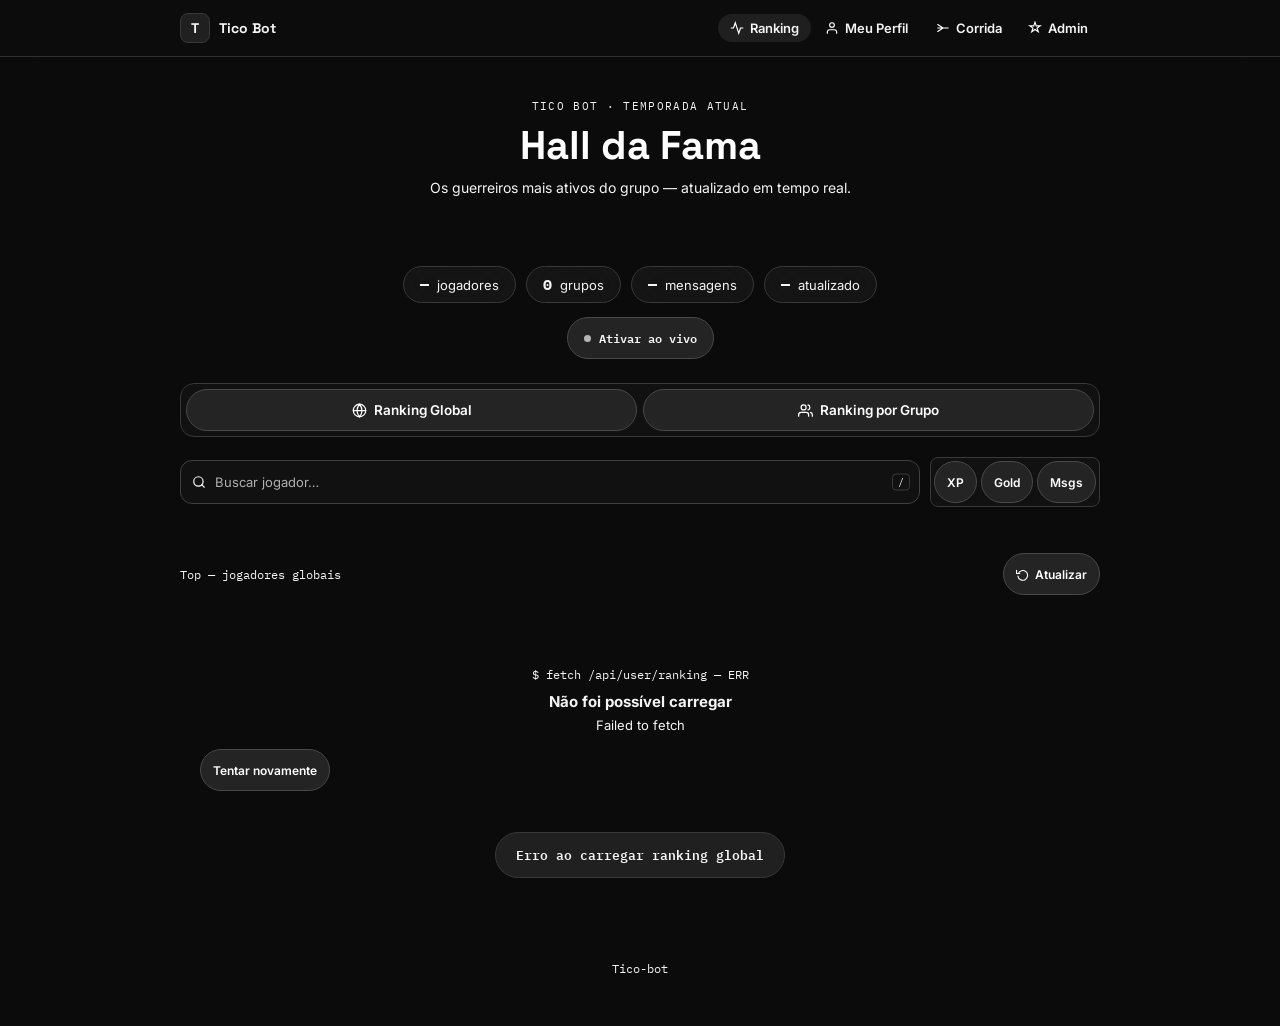
==== commit aa26f808: "Corrige integração e validação dos jogos web" ====
--- a/index.html
+++ b/index.html
@@ -33,13 +33,13 @@
         </a>
       </li>
       <li>
-        <a href="cassino.html" id="nav-cassino" style="display:none">
+        <a href="Jogos/cassino.html" id="nav-cassino" style="display:none">
           <svg viewBox="0 0 24 24" fill="none" stroke="currentColor" stroke-width="2" stroke-linecap="round"><rect x="2" y="3" width="20" height="14" rx="2"/><path d="M8 21h8M12 17v4"/></svg>
           <span>Cassino</span>
         </a>
       </li>
       <li>
-        <a href="corrida.html">
+        <a href="Jogos/corrida.html">
           <svg viewBox="0 0 24 24" fill="none" stroke="currentColor" stroke-width="2" stroke-linecap="round"><path d="M3 12h18M3 6l9 6-9 6"/></svg>
           <span>Corrida</span>
         </a>
@@ -78,7 +78,7 @@
     <div class="stat-pill"><strong id="stat-updated">—</strong><span>atualizado</span></div>
   </div>
 
-  <a href="cassino.html" class="cassino-card" id="cassino-card" style="display:none">
+  <a href="Jogos/cassino.html" class="cassino-card" id="cassino-card" style="display:none">
     <span class="cassino-card-icon">🎰</span>
     <div class="cassino-card-text">
       <strong>Cassino</strong>
@@ -248,9 +248,9 @@
         <svg width="14" height="14" viewBox="0 0 24 24" fill="none" stroke="currentColor" stroke-width="2" stroke-linecap="round"><path d="M20 21v-2a4 4 0 0 0-4-4H8a4 4 0 0 0-4 4v2"/><circle cx="12" cy="7" r="4"/></svg>
         Ver Perfil
       </a>
-      <button class="modal-btn modal-btn-secondary" id="modal-copy-btn" title="Copiar ID do usuário">
+      <button class="modal-btn modal-btn-secondary" id="modal-copy-btn" title="Copiar número de telefone">
         <svg width="14" height="14" viewBox="0 0 24 24" fill="none" stroke="currentColor" stroke-width="2" stroke-linecap="round"><rect x="9" y="9" width="13" height="13" rx="2"/><path d="M5 15H4a2 2 0 0 1-2-2V4a2 2 0 0 1 2-2h9a2 2 0 0 1 2 2v1"/></svg>
-        Copiar ID
+        Copiar telefone
       </button>
       <button class="modal-btn modal-btn-secondary" id="modal-close-btn">Fechar</button>
     </div>
@@ -265,7 +265,7 @@
 <script>
   const API = window.location.hostname === 'localhost' || window.location.hostname === '127.0.0.1'
     ? 'http://localhost:3000/api'
-    : 'https://whatsappbot2-130c.onrender.com/api';
+    : 'https://tico-bot-6jpn.onrender.com/api';
 
   (function checkTokenAutoLogin() {
     const params = new URLSearchParams(window.location.search);
@@ -524,15 +524,34 @@
 
   $('modal-copy-btn')?.addEventListener('click', async () => {
     if (!currentModalUser) return;
-    const u = currentModalUser;
-    const idRaw = u.idWhatsApp || '';
-    const telefone = idRaw.replace('@s.whatsapp.net', '').replace('@lid', '');
-    const copiavel = idRaw.includes('@lid') ? idRaw : telefone;
+    const idRaw = currentModalUser.idWhatsApp || '';
+    let telefone = ($('modal-telefone')?.textContent || '').trim();
+
+    if (!telefone || telefone === 'Carregando...') {
+      if (idRaw.endsWith('@lid')) {
+        try {
+          const resposta = await fetch(`${API}/user/telefone/${encodeURIComponent(idRaw)}`);
+          const dados = await resposta.json();
+          telefone = dados.telefone ? `+${String(dados.telefone).replace(/\\D/g, '')}` : '';
+        } catch {
+          telefone = '';
+        }
+      } else {
+        const numero = idRaw.replace('@s.whatsapp.net', '').replace(/\\D/g, '');
+        telefone = numero ? `+${numero}` : '';
+      }
+    }
+
+    if (!telefone || telefone === 'Carregando...') {
+      showToast('Número de telefone indisponível.');
+      return;
+    }
+
     try {
-      await navigator.clipboard.writeText(copiavel);
-      showToast('ID copiado: ' + copiavel);
+      await navigator.clipboard.writeText(telefone);
+      showToast('Telefone copiado: ' + telefone);
     } catch {
-      showToast('Não foi possível copiar.');
+      showToast('Não foi possível copiar o telefone.');
     }
   });
 
--- a/ios-glass.css
+++ b/ios-glass.css
@@ -286,3 +286,84 @@
 body svg [fill]:not([fill="none"]){fill:#fff!important}
 ::selection{color:#000!important;background:#fff!important}
 
+
+/* Liquid Glass refinado + responsividade transversal (desktop e celular). */
+:root {
+  --glass-surface: rgba(25,25,25,.72);
+  --glass-surface-strong: rgba(32,32,32,.88);
+  --glass-edge: rgba(255,255,255,.15);
+  --glass-edge-light: rgba(255,255,255,.24);
+  --glass-blur: saturate(155%) blur(20px);
+  --glass-radius: 24px;
+}
+@supports ((backdrop-filter: blur(1px)) or (-webkit-backdrop-filter: blur(1px))) {
+  :where(.auth-card,.login-card,.card,.panel,.stat-card,.stat-pill,.podium-slot,
+    .profile-card,.profile-section,.section-card,.group-card,.group-selector-card,
+    .game-card,.game-panel,.casino-card,.corrida-card,.history-card,.table-card,
+    .settings-card,.user-card,.rank-card,.admin-card,.form-card,.info-card,
+    .help-banner,.login-gate,.saldo-chip,.reel-box,.bicho-card,.animal-card,
+    .bet-card,.dash-card,.bulk-bar,.modal-card,.modal-box,.modal-content,.dialog) {
+    background: var(--glass-surface) !important;
+    -webkit-backdrop-filter: var(--glass-blur);
+    backdrop-filter: var(--glass-blur);
+    border: 1px solid var(--glass-edge) !important;
+    box-shadow: inset 0 1px 0 rgba(255,255,255,.09), 0 16px 42px rgba(0,0,0,.28) !important;
+  }
+}
+:where(.auth-card,.login-card,.card,.panel,.stat-card,.profile-card,.profile-section,
+  .section-card,.group-card,.group-selector-card,.game-card,.game-panel,.casino-card,
+  .corrida-card,.history-card,.table-card,.settings-card,.user-card,.rank-card,
+  .admin-card,.form-card,.info-card,.login-gate,.reel-box,.bicho-card,.animal-card,
+  .bet-card,.dash-card,.modal-card,.modal-box,.modal-content,.dialog) {
+  border-radius: var(--glass-radius) !important;
+  transition: transform 280ms cubic-bezier(.2,.75,.25,1), border-color 220ms ease,
+    background-color 220ms ease, box-shadow 280ms ease;
+}
+@media (hover:hover) and (pointer:fine) {
+  :where(.auth-card,.card,.panel,.stat-card,.profile-card,.profile-section,.section-card,
+    .group-card,.group-selector-card,.game-card,.game-panel,.casino-card,.corrida-card,
+    .history-card,.settings-card,.user-card,.rank-card,.admin-card,.form-card,.info-card,
+    .login-gate,.reel-box,.bicho-card,.animal-card,.bet-card,.dash-card):hover {
+    transform: translateY(-3px);
+    border-color: var(--glass-edge-light) !important;
+    box-shadow: inset 0 1px 0 rgba(255,255,255,.12), 0 22px 48px rgba(0,0,0,.38) !important;
+  }
+}
+.top-nav, nav.top-nav, .topbar {
+  -webkit-backdrop-filter: saturate(180%) blur(26px);
+  backdrop-filter: saturate(180%) blur(26px);
+  background: rgba(13,13,13,.78) !important;
+  border-bottom: 1px solid var(--glass-edge) !important;
+}
+:where(.auth-card,.login-card,.modal-card,.modal-box,.modal-content,.dialog) {
+  overflow-wrap: anywhere;
+}
+html, body { width: 100%; max-width: 100%; }
+body { overflow-x: clip; }
+img, video, canvas, iframe { max-width: 100%; }
+input, select, textarea { min-width: 0; }
+:where(.container,.main-content,.page-content,.cassino-wrap,.corrida-wrap,
+  .profile-container,.admin-content,.auth-wrapper) { min-width: 0; }
+@media (max-width: 760px) {
+  :root { --glass-radius: 20px; }
+  .nav-inner { min-width: 0; }
+  .nav-links { min-width: 0; flex: 1 1 auto; }
+  .nav-links a { white-space: nowrap; }
+  :where(.container,.main-content,.page-content,.cassino-wrap,.corrida-wrap,
+    .profile-container,.admin-content) { width: 100%; }
+  :where(.cassino-wrap,.corrida-wrap) { padding-left: max(12px, env(safe-area-inset-left)); padding-right: max(12px, env(safe-area-inset-right)); }
+  :where(.form-row,.form-grid,.stats-grid,.profile-grid,.dashboard-grid,.dash-grid) > * { min-width: 0; }
+  :where(table) { width: 100%; }
+  :where(.tabela-wrap,.table-wrap,.table-responsive,.table-container) { max-width: 100%; overflow-x: auto; }
+}
+@media (max-width: 420px) {
+  :root { --glass-radius: 18px; }
+  .nav-inner { gap: 6px; padding-left: 10px; padding-right: 10px; }
+  .nav-brand { gap: 6px; }
+  .nav-brand-name { max-width: 84px; overflow: hidden; text-overflow: ellipsis; }
+  :where(.auth-card,.login-card,.login-gate,.group-selector-card,.game-card,.game-panel) { padding-left: 14px; padding-right: 14px; }
+  :where(.stats-grid,.stat-grid,.profile-grid,.dashboard-grid,.dash-grid,.game-grid,.games-grid) { grid-template-columns: repeat(2,minmax(0,1fr)); }
+}
+@media (prefers-reduced-motion: reduce) {
+  *,*::before,*::after { animation-duration: .001ms !important; animation-iteration-count: 1 !important; transition-duration: .001ms !important; scroll-behavior: auto !important; }
+}
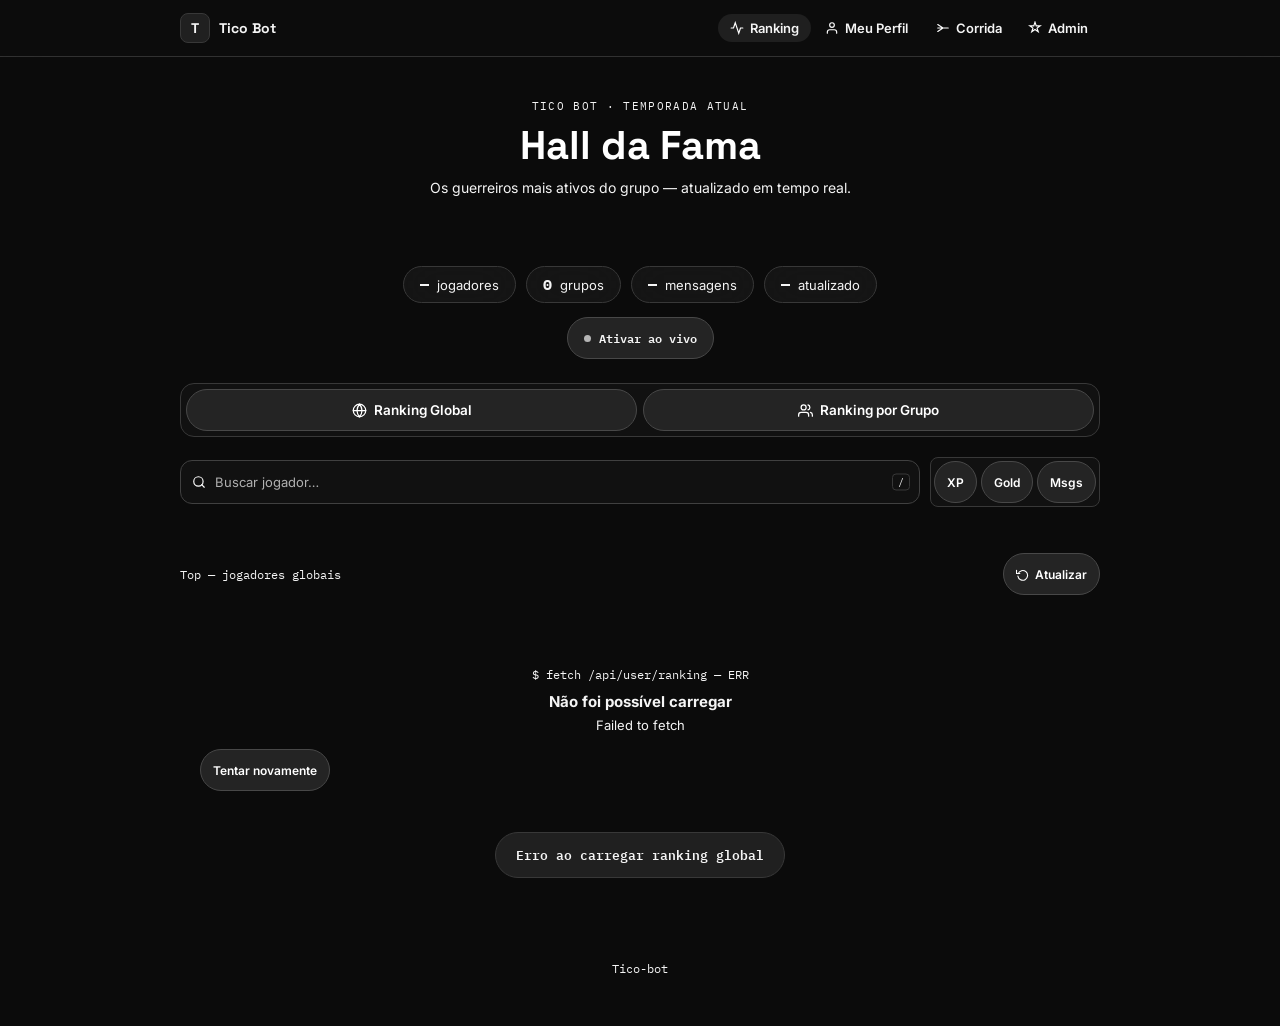
==== commit 82abe39f: "Reforça autenticação, privacidade e tabelas dos jogos" ====
--- a/index.html
+++ b/index.html
@@ -3,12 +3,13 @@
 <head>
   <meta charset="UTF-8" />
   <meta name="viewport" content="width=device-width, initial-scale=1.0" />
+  <link rel="icon" href="favicon.ico" type="image/x-icon" />
   <title>Ranking — Tico Bot</title>
   <link rel="preconnect" href="https://fonts.googleapis.com" />
   <link rel="preconnect" href="https://fonts.gstatic.com" crossorigin />
   <link href="https://fonts.googleapis.com/css2?family=Space+Grotesk:wght@500;600;700&family=Inter:wght@400;500;600&family=IBM+Plex+Mono:wght@500;600&display=swap" rel="stylesheet" />
   <link rel="stylesheet" href="index.css" />
-  <link rel="stylesheet" href="ios-glass.css" />
+  <link rel="stylesheet" href="site-enhancements.css" />
 </head>
 <body>
 
@@ -201,6 +202,7 @@
   <div class="modal-name" id="modal-name">—</div>
   <div class="modal-rank-badge" id="modal-rank-badge">— 🏆</div>
   <div class="modal-telefone" id="modal-telefone"></div>
+  <p class="modal-bio" id="modal-bio"></p>
 </div>
     </div>
 
@@ -225,10 +227,6 @@
     <span class="modal-stat-label">Ranking</span>
     <span class="modal-stat-val mint" id="modal-pos">—</span>
   </div>
-  <div class="modal-stat">
-    <span class="modal-stat-label">Grupos</span>
-    <span class="modal-stat-val" id="modal-grupos-count">—</span>
-  </div>
 </div>
     <div class="modal-xp-label">
       <span id="modal-xp-pct">XP para o próximo nível</span>
@@ -238,20 +236,8 @@
       <div class="modal-xp-bar-inner" id="modal-xp-bar" style="width:0%"></div>
     </div>
 
-    <div class="modal-grupos" id="modal-grupos" style="display:none">
-      <div class="modal-grupos-title">Grupos</div>
-      <div class="modal-grupos-list" id="modal-grupos-list"></div>
-    </div>
 
     <div class="modal-actions">
-      <a href="perfil.html" class="modal-btn modal-btn-primary" id="modal-perfil-link">
-        <svg width="14" height="14" viewBox="0 0 24 24" fill="none" stroke="currentColor" stroke-width="2" stroke-linecap="round"><path d="M20 21v-2a4 4 0 0 0-4-4H8a4 4 0 0 0-4 4v2"/><circle cx="12" cy="7" r="4"/></svg>
-        Ver Perfil
-      </a>
-      <button class="modal-btn modal-btn-secondary" id="modal-copy-btn" title="Copiar número de telefone">
-        <svg width="14" height="14" viewBox="0 0 24 24" fill="none" stroke="currentColor" stroke-width="2" stroke-linecap="round"><rect x="9" y="9" width="13" height="13" rx="2"/><path d="M5 15H4a2 2 0 0 1-2-2V4a2 2 0 0 1 2-2h9a2 2 0 0 1 2 2v1"/></svg>
-        Copiar telefone
-      </button>
       <button class="modal-btn modal-btn-secondary" id="modal-close-btn">Fechar</button>
     </div>
   </div>
@@ -266,6 +252,11 @@
   const API = window.location.hostname === 'localhost' || window.location.hostname === '127.0.0.1'
     ? 'http://localhost:3000/api'
     : 'https://tico-bot-6jpn.onrender.com/api';
+
+  // Tokens de conta ficam no armazenamento da aba, não no localStorage persistente.
+  const jwtAntigo = localStorage.getItem('jwt');
+  if (jwtAntigo && !sessionStorage.getItem('piro_jwt')) sessionStorage.setItem('piro_jwt', jwtAntigo);
+  localStorage.removeItem('jwt');
 
   (function checkTokenAutoLogin() {
     const params = new URLSearchParams(window.location.search);
@@ -279,8 +270,8 @@
         .then(res => res.json())
         .then(data => {
           if (data.jwt) {
-            localStorage.setItem('jwt', data.jwt);
             sessionStorage.setItem('piro_jwt', data.jwt);
+            localStorage.removeItem('jwt');
             const cleanUrl = window.location.origin + window.location.pathname;
             window.history.replaceState({}, document.title, cleanUrl);
             window.location.reload();
@@ -433,6 +424,18 @@
     if ($('modal-avatar'))      $('modal-avatar').textContent = initials(nome);
     if ($('modal-name'))        $('modal-name').textContent   = nome;
     if ($('modal-rank-badge'))  $('modal-rank-badge').textContent = `#${pos} no ranking`;
+    const telefoneEl = $('modal-telefone');
+    const telefone = String(user.telefone || '').replace(/\D/g, '');
+    if (telefoneEl) {
+      telefoneEl.textContent = telefone
+        ? `📱 +${telefone}`
+        : user.telefoneOculto ? '📱 Telefone ocultado pelo usuário' : '📱 Telefone indisponível';
+    }
+    const bioEl = $('modal-bio');
+    if (bioEl) {
+      bioEl.textContent = String(user.bio || '').trim();
+      bioEl.style.display = bioEl.textContent ? 'block' : 'none';
+    }
 
     const prog = computeLevelProgress(user.xp);
 
@@ -442,19 +445,6 @@
     if ($('modal-gold'))  $('modal-gold').textContent  = fmtNum(user.gold ?? 0);
     if ($('modal-pos'))   $('modal-pos').textContent   = `#${pos}`;
 
-    const idRaw = user.idWhatsApp || '';
-    const telEl = $('modal-telefone');
-    if (telEl) {
-      if (idRaw.endsWith('@lid')) {
-        telEl.textContent = 'Carregando...';
-      } else {
-        const telefoneExibir = idRaw.replace('@s.whatsapp.net', '').replace(/\D/g, '');
-        telEl.textContent = telefoneExibir ? `+${telefoneExibir}` : '';
-      }
-    }
-
-    if ($('modal-grupos-count')) $('modal-grupos-count').textContent = '…';
-
     if ($('modal-xp-pct'))  $('modal-xp-pct').textContent  = `${prog.pct}% para nível ${prog.level + 1}`;
     if ($('modal-xp-next')) $('modal-xp-next').textContent = `${fmtXP(prog.xpParaProximo)} XP`;
 
@@ -467,49 +457,7 @@
     modalOverlay?.classList.add('open');
     document.body.style.overflow = 'hidden';
 
-    const gruposEl    = $('modal-grupos');
-    const gruposListEl = $('modal-grupos-list');
-    if (gruposEl && gruposListEl && user.idWhatsApp) {
-      gruposEl.style.display = 'none';
-      gruposListEl.innerHTML = '';
-      const jwt = sessionStorage.getItem('piro_jwt') || localStorage.getItem('jwt');
-
-      // Resolve telefone de @lid independente do JWT
-      if (telEl && idRaw.endsWith('@lid')) {
-        telEl.textContent = 'Carregando...';
-        fetch(`${API}/user/telefone/${encodeURIComponent(idRaw)}`)
-          .then(r => r.json())
-          .then(d => { if (d.telefone) telEl.textContent = `+${d.telefone}`; })
-          .catch(() => { telEl.textContent = ''; });
-      }
-
-      if (!jwt) {
-        if ($('modal-grupos-count')) $('modal-grupos-count').textContent = '—';
-        return;
-      }
-      fetch(`${API}/user/grupos/${encodeURIComponent(user.idWhatsApp)}`, {
-        headers: { 'Authorization': `Bearer ${jwt}` }
-      })
-        .then(r => r.json())
-        .then(data => {
-          if (!data.grupos?.length) {
-            if ($('modal-grupos-count')) $('modal-grupos-count').textContent = '0';
-            return;
-          }
-          gruposEl.style.display = 'block';
-          if ($('modal-grupos-count')) $('modal-grupos-count').textContent = data.grupos.length;
-
-          gruposListEl.innerHTML = data.grupos.map(g => `
-            <div class="modal-grupo-item">
-              <span class="modal-grupo-nome">${escapeHtml(g.nome)}</span>
-              <span class="modal-grupo-gold">${fmtNum(g.gold)} 💰</span>
-            </div>
-          `).join('');
-        })
-        .catch(() => {
-          if ($('modal-grupos-count')) $('modal-grupos-count').textContent = '—';
-        });
-    }
+
   }
 
   function closeModal() {
@@ -521,39 +469,6 @@
   $('modal-close-btn')?.addEventListener('click', closeModal);
   modalOverlay?.addEventListener('click', e => { if (e.target === modalOverlay) closeModal(); });
   document.addEventListener('keydown', e => { if (e.key === 'Escape' && modalOverlay?.classList.contains('open')) closeModal(); });
-
-  $('modal-copy-btn')?.addEventListener('click', async () => {
-    if (!currentModalUser) return;
-    const idRaw = currentModalUser.idWhatsApp || '';
-    let telefone = ($('modal-telefone')?.textContent || '').trim();
-
-    if (!telefone || telefone === 'Carregando...') {
-      if (idRaw.endsWith('@lid')) {
-        try {
-          const resposta = await fetch(`${API}/user/telefone/${encodeURIComponent(idRaw)}`);
-          const dados = await resposta.json();
-          telefone = dados.telefone ? `+${String(dados.telefone).replace(/\\D/g, '')}` : '';
-        } catch {
-          telefone = '';
-        }
-      } else {
-        const numero = idRaw.replace('@s.whatsapp.net', '').replace(/\\D/g, '');
-        telefone = numero ? `+${numero}` : '';
-      }
-    }
-
-    if (!telefone || telefone === 'Carregando...') {
-      showToast('Número de telefone indisponível.');
-      return;
-    }
-
-    try {
-      await navigator.clipboard.writeText(telefone);
-      showToast('Telefone copiado: ' + telefone);
-    } catch {
-      showToast('Não foi possível copiar o telefone.');
-    }
-  });
 
   /* ══════════════════════════════════
      PÓDIO
@@ -573,6 +488,8 @@
           <span class="podium-medal">${medals[i]}</span>
         </div>
         <div class="podium-name">${escapeHtml(u.nome || 'Anônimo')}</div>
+        ${u.telefone ? `<div class="podium-phone">+${escapeHtml(String(u.telefone).replace(/\D/g, ''))}</div>` : ''}
+        ${u.bio ? `<div class="podium-bio">${escapeHtml(u.bio)}</div>` : ''}
         <div class="podium-xp">${fmtMetric(u, metricField)}</div>
         <div class="podium-bar">${i + 1}º</div>
       </div>
@@ -622,7 +539,8 @@
           <div class="rank-avatar">${initials(nome)}</div>
           <div class="rank-info">
             <div class="rank-name">${escapeHtml(nome)}</div>
-            <div class="rank-sub">${fmtNum(u.mensagens)} msgs</div>
+            <div class="rank-sub">${u.telefone ? `+${escapeHtml(String(u.telefone).replace(/\D/g, ''))} · ` : ''}${fmtNum(u.mensagens)} msgs</div>
+            ${u.bio ? `<div class="rank-bio">${escapeHtml(u.bio)}</div>` : ''}
             <div class="rank-bar-wrap">
               <div class="rank-bar" style="width:${pct}%"></div>
             </div>
@@ -675,7 +593,8 @@
           <div class="rank-avatar">${initials(nome)}</div>
           <div class="rank-info">
             <div class="rank-name">${highlightMatch(nome, rawQuery)}</div>
-            <div class="rank-sub">${fmtNum(u.mensagens)} msgs</div>
+            <div class="rank-sub">${u.telefone ? `+${escapeHtml(String(u.telefone).replace(/\D/g, ''))} · ` : ''}${fmtNum(u.mensagens)} msgs</div>
+            ${u.bio ? `<div class="rank-bio">${escapeHtml(u.bio)}</div>` : ''}
             <div class="rank-bar-wrap">
               <div class="rank-bar" style="width:${pct}%"></div>
             </div>
--- a/index.css
+++ b/index.css
@@ -510,6 +510,9 @@
   font-size: 11px;
   color: var(--text-dim);
 }
+
+.podium-phone { font-family: var(--font-mono); font-size: 10px; color: var(--text-dim); max-width: 100%; overflow: hidden; text-overflow: ellipsis; }
+.podium-bio { font-size: 10px; color: var(--text-secondary); line-height: 1.3; max-width: 100%; display: -webkit-box; -webkit-line-clamp: 2; -webkit-box-orient: vertical; overflow: hidden; overflow-wrap: anywhere; }
 .podium-bar {
   width: 100%;
   border-radius: 8px 8px 0 0;
@@ -624,6 +627,8 @@
   font-family: var(--font-mono);
   font-size: 11px; color: var(--text-dim);
 }
+
+.rank-bio { margin-top: 3px; color: var(--text-secondary); font-size: 11px; line-height: 1.35; overflow-wrap: anywhere; }
 .rank-bar-wrap {
   height: 3px;
   background: var(--bg-elevated);
@@ -747,6 +752,8 @@
   margin-top: 4px;
   letter-spacing: 0.04em;
 }
+
+.modal-bio { color: var(--text-secondary); font-size: 0.84rem; line-height: 1.45; margin-top: 8px; white-space: pre-wrap; overflow-wrap: anywhere; }
 .modal-name {
   font-family: var(--font-display);
   font-size: 1.2rem; font-weight: 700;
--- a/site-enhancements.css
+++ b/site-enhancements.css
@@ -0,0 +1,369 @@
+/* iOS-inspired Liquid Glass layer: progressive enhancement, no JavaScript dependency */
+:root {
+  color-scheme: dark;
+  --ios-radius-xs: 12px;
+  --ios-radius-sm: 18px;
+  --ios-radius-md: 24px;
+  --ios-radius-lg: 30px;
+  --ios-glass: rgba(255,255,255,.065);
+  --ios-glass-strong: rgba(255,255,255,.105);
+  --ios-glass-border: rgba(255,255,255,.13);
+  --ios-glass-highlight: rgba(255,255,255,.2);
+  --ios-shadow: 0 18px 55px rgba(0,0,0,.22);
+  --ios-accent: var(--purple, var(--roxo, #a78bfa));
+  --ios-focus: rgba(167,139,250,.42);
+  --ios-safe-bottom: env(safe-area-inset-bottom, 0px);
+}
+*, *::before, *::after { box-sizing: border-box; }
+html { min-height: 100%; scroll-behavior: smooth; -webkit-text-size-adjust: 100%; text-size-adjust: 100%; }
+body { min-width: 320px; min-height: 100vh; min-height: 100dvh; padding-bottom: var(--ios-safe-bottom); -webkit-font-smoothing: antialiased; text-rendering: optimizeLegibility; overscroll-behavior-x: none; }
+img, video, canvas, svg { max-width: 100%; }
+button, input, select, textarea { font: inherit; }
+button, [role="button"], a, input[type="checkbox"], input[type="radio"], select { -webkit-tap-highlight-color: transparent; }
+button, [role="button"] { touch-action: manipulation; }
+:where(button, input, select, textarea, a, [tabindex]):focus-visible { outline: 2px solid var(--ios-accent); outline-offset: 3px; }
+::selection { background: var(--ios-focus); }
+.top-nav, nav.top-nav, .topbar { border-color: var(--ios-glass-border) !important; background: rgba(17,18,29,.72) !important; -webkit-backdrop-filter: saturate(180%) blur(24px); backdrop-filter: saturate(180%) blur(24px); box-shadow: 0 1px 0 rgba(255,255,255,.055), 0 12px 34px rgba(0,0,0,.12); }
+.nav-brand, .nav-links a, .top-nav a, .topbar a { transition: background-color .2s ease, border-color .2s ease, transform .2s ease; }
+.nav-links a, .nav-link, .topbar a { border-radius: 999px !important; }
+:where(.auth-card, .login-card, .card, .panel, .stat-card, .stat-pill, .podium-slot, .profile-card, .profile-section, .section-card, .group-card, .group-selector-card, .game-card, .game-panel, .casino-card, .corrida-card, .history-card, .table-card, .modal-box, .modal-content, .dialog, .settings-card, .user-card, .rank-card, .admin-card, .form-card, .info-card, .help-banner, .auth-brand, .auth-form, .saldo-chip, .reel-box, .reel, .bicho-card, .animal-card, .bet-card) { border-radius: var(--ios-radius-md) !important; border-color: var(--ios-glass-border) !important; }
+:where(.auth-card, .login-card, .card, .panel, .stat-card, .profile-card, .profile-section, .section-card, .group-card, .game-card, .game-panel, .casino-card, .corrida-card, .history-card, .table-card, .modal-box, .modal-content, .dialog, .settings-card, .user-card, .rank-card, .admin-card, .form-card, .info-card, .group-selector-card, .bet-card) { box-shadow: var(--ios-shadow), inset 0 1px 0 rgba(255,255,255,.055); }
+@supports ((-webkit-backdrop-filter: blur(1px)) or (backdrop-filter: blur(1px))) {
+  :where(.auth-card, .login-card, .card, .panel, .stat-card, .profile-card, .profile-section, .section-card, .group-card, .game-card, .game-panel, .casino-card, .corrida-card, .history-card, .table-card, .modal-box, .modal-content, .dialog, .settings-card, .user-card, .rank-card, .admin-card, .form-card, .info-card, .group-selector-card, .bet-card) { background-color: var(--ios-glass) !important; -webkit-backdrop-filter: saturate(155%) blur(22px); backdrop-filter: saturate(155%) blur(22px); }
+}
+:where(input:not([type="checkbox"]):not([type="radio"]):not([type="range"]):not([type="color"]), select, textarea) { min-height: 44px; max-width: 100%; border-radius: var(--ios-radius-xs) !important; border-color: var(--ios-glass-border) !important; scroll-margin-block: 1rem; }
+textarea { min-height: 100px; resize: vertical; }
+:where(input, select, textarea):focus { border-color: var(--ios-accent) !important; box-shadow: 0 0 0 4px var(--ios-focus) !important; }
+:where(button, .btn, .btn-primary, .btn-secondary, .btn-ghost, .btn-spin, .btn-correr, .modal-btn, .action-btn, .submit-btn, input[type="submit"]) { min-height: 42px; border-radius: 999px !important; transition: transform .18s ease, box-shadow .18s ease, filter .18s ease; }
+:where(button, .btn, .btn-primary, .btn-secondary, .btn-ghost, .btn-spin, .btn-correr, .modal-btn, .action-btn, .submit-btn, input[type="submit"]):active { transform: scale(.975); }
+:where(button:disabled, input:disabled, select:disabled, textarea:disabled) { cursor: not-allowed; opacity: .58; }
+.tabela-wrap, .table-wrap, .table-responsive, .table-container { max-width: 100%; overflow-x: auto; -webkit-overflow-scrolling: touch; border-radius: var(--ios-radius-sm); }
+table { max-width: 100%; }
+:where(.modal, .modal-overlay, .overlay, [role="dialog"]) { overscroll-behavior: contain; }
+:where(.modal-box, .modal-content, .dialog, [role="dialog"]) { max-width: min(94vw, 760px); max-height: min(88dvh, 900px); overflow-y: auto; -webkit-overflow-scrolling: touch; }
+@media (max-width: 760px) {
+  body { overflow-x: clip; }
+  .top-nav, nav.top-nav, .topbar { padding-left: max(12px, env(safe-area-inset-left)); padding-right: max(12px, env(safe-area-inset-right)); }
+  .nav-inner { width: 100%; max-width: 100%; gap: 8px; }
+  .nav-links { max-width: 100%; overflow-x: auto; overscroll-behavior-x: contain; scrollbar-width: none; }
+  .nav-links::-webkit-scrollbar { display: none; }
+  :where(.container, .main-content, .page-content, .cassino-wrap, .corrida-wrap, .profile-container, .admin-content) { max-width: 100%; }
+  :where(.auth-card, .login-card, .card, .panel, .modal-box, .modal-content, .dialog) { max-width: 100%; }
+  :where(.form-row, .form-grid, .stats-grid, .profile-grid, .dashboard-grid) { min-width: 0; }
+  :where(input, select, textarea, button) { font-size: max(16px, 1em); }
+  :where(button, .btn, .btn-primary, .btn-secondary, .btn-ghost, .btn-spin, .btn-correr, .modal-btn) { min-height: 44px; }
+  .modal-box, .modal-content, .dialog, [role="dialog"] { width: min(94vw, 600px); }
+}
+@media (max-width: 420px) {
+  :root { --ios-radius-md: 20px; --ios-radius-lg: 24px; }
+  :where(.auth-card, .login-card, .modal-box, .modal-content, .dialog) { padding-left: 16px; padding-right: 16px; }
+  :where(.stat-grid, .stats-grid, .hero-stats) { grid-template-columns: repeat(2, minmax(0, 1fr)); }
+}
+@media (hover: hover) and (pointer: fine) {
+  :where(.card, .panel, .game-card, .group-card, .profile-section, .stat-card, .btn, button):hover { border-color: var(--ios-glass-highlight); }
+}
+@media (prefers-reduced-motion: reduce) {
+  html { scroll-behavior: auto; }
+  *, *::before, *::after { animation-duration: .001ms !important; transition-duration: .001ms !important; scroll-behavior: auto !important; }
+}
+/* Matte-black monochrome theme */
+:root {
+  color-scheme: dark;
+  --ios-glass: rgba(28, 28, 28, .88);
+  --ios-glass-strong: rgba(38, 38, 38, .94);
+  --ios-glass-border: rgba(255, 255, 255, .14);
+  --ios-glass-highlight: rgba(255, 255, 255, .28);
+  --ios-accent: #ffffff;
+  --ios-focus: rgba(255, 255, 255, .22);
+  --ios-shadow: 0 18px 55px rgba(0, 0, 0, .48);
+}
+html, body {
+  background-color: #0b0b0b !important;
+  color: #f5f5f5;
+}
+body {
+  background-image: none;
+}
+body, body :where(h1, h2, h3, h4, h5, h6, p, label, li, dt, dd, th, td, small, strong, em, legend, .nav-brand, .nav-links a, .nav-link, .top-nav a, .topbar a, .muted, .subtitle, .description, .stat-label, .card-title, .section-title) {
+  color: #f5f5f5;
+}
+a { color: #ffffff; }
+.top-nav, nav.top-nav, .topbar {
+  background: rgba(15, 15, 15, .88) !important;
+  border-color: #303030 !important;
+}
+:where(.auth-card, .login-card, .card, .panel, .stat-card, .stat-pill, .podium-slot, .profile-card, .profile-section, .section-card, .group-card, .group-selector-card, .game-card, .game-panel, .casino-card, .corrida-card, .history-card, .table-card, .modal-box, .modal-content, .dialog, .settings-card, .user-card, .rank-card, .admin-card, .form-card, .info-card, .help-banner, .auth-brand, .auth-form, .saldo-chip, .reel-box, .reel, .bicho-card, .animal-card, .bet-card) {
+  background-color: #181818 !important;
+  border-color: #353535 !important;
+}
+:where(input:not([type="checkbox"]):not([type="radio"]):not([type="range"]):not([type="color"]), select, textarea) {
+  color: #ffffff !important;
+  background-color: #111111 !important;
+  border-color: #383838 !important;
+}
+:where(input, select, textarea)::placeholder { color: #a5a5a5 !important; opacity: 1; }
+:where(button, .btn, .btn-primary, .btn-secondary, .btn-ghost, .btn-spin, .btn-correr, .modal-btn, .action-btn, .submit-btn, input[type="submit"], [role="button"]) {
+  color: #ffffff !important;
+  background: #242424 !important;
+  border: 1px solid #444444 !important;
+  box-shadow: inset 0 1px 0 rgba(255,255,255,.055), 0 5px 16px rgba(0,0,0,.24);
+}
+:where(button, .btn, .btn-primary, .btn-secondary, .btn-ghost, .btn-spin, .btn-correr, .modal-btn, .action-btn, .submit-btn, input[type="submit"], [role="button"]):hover {
+  background: #303030 !important;
+  border-color: #666666 !important;
+}
+:where(button, .btn, .btn-primary, .btn-secondary, .btn-ghost, .btn-spin, .btn-correr, .modal-btn, .action-btn, .submit-btn, input[type="submit"], [role="button"]):disabled {
+  background: #1b1b1b !important;
+  color: #a0a0a0 !important;
+}
+::selection { color: #000000; background: #ffffff; }
+/* Site-wide motion system: entrance, hover, feedback and subtle ambience */
+:root {
+  --motion-fast: 180ms;
+  --motion-medium: 420ms;
+  --motion-slow: 720ms;
+  --motion-ease: cubic-bezier(.2, .75, .25, 1);
+}
+@keyframes site-fade-in {
+  from { opacity: 0; }
+  to { opacity: 1; }
+}
+@keyframes site-rise-in {
+  from { opacity: 0; transform: translate3d(0, 22px, 0) scale(.985); }
+  to { opacity: 1; transform: translate3d(0, 0, 0) scale(1); }
+}
+@keyframes site-pop-in {
+  0% { opacity: 0; transform: scale(.94); }
+  70% { opacity: 1; transform: scale(1.012); }
+  100% { opacity: 1; transform: scale(1); }
+}
+@keyframes site-soft-glow {
+  0%, 100% { box-shadow: 0 8px 26px rgba(0,0,0,.2), inset 0 1px 0 rgba(255,255,255,.035); }
+  50% { box-shadow: 0 12px 34px rgba(255,255,255,.055), inset 0 1px 0 rgba(255,255,255,.075); }
+}
+@keyframes site-sheen {
+  0% { background-position: 180% 0; }
+  100% { background-position: -180% 0; }
+}
+@keyframes site-line-in {
+  from { transform: scaleX(0); opacity: .25; }
+  to { transform: scaleX(1); opacity: 1; }
+}
+@keyframes site-float {
+  0%, 100% { transform: translateY(0); }
+  50% { transform: translateY(-3px); }
+}
+@keyframes site-spinner {
+  to { transform: rotate(360deg); }
+}
+html { scroll-behavior: smooth; }
+body { animation: site-fade-in 520ms ease both; }
+main, .main-content, .page-content, .container, .cassino-wrap, .corrida-wrap, .profile-container, .admin-content {
+  animation: site-rise-in 650ms var(--motion-ease) both;
+}
+h1, .page-title, .hero-title {
+  animation: site-rise-in 650ms var(--motion-ease) both;
+}
+h2, h3, .section-title { animation: site-fade-in 700ms ease both; }
+.top-nav, nav.top-nav, .topbar {
+  transition: background-color var(--motion-medium) ease, box-shadow var(--motion-medium) ease, border-color var(--motion-medium) ease;
+}
+.nav-brand { transition: transform var(--motion-fast) var(--motion-ease), opacity var(--motion-fast) ease; }
+.nav-brand:hover { transform: translateY(-1px) scale(1.025); }
+.nav-links a, .nav-link, .top-nav a, .topbar a {
+  transition: color var(--motion-fast) ease, background-color var(--motion-fast) ease, border-color var(--motion-fast) ease, transform var(--motion-fast) var(--motion-ease), box-shadow var(--motion-fast) ease;
+}
+.nav-links a:hover, .nav-link:hover, .top-nav a:hover, .topbar a:hover { transform: translateY(-2px); background-color: rgba(255,255,255,.09); }
+:where(.auth-card, .login-card, .card, .panel, .stat-card, .stat-pill, .podium-slot, .profile-card, .profile-section, .section-card, .group-card, .group-selector-card, .game-card, .game-panel, .casino-card, .corrida-card, .history-card, .table-card, .modal-box, .modal-content, .dialog, .settings-card, .user-card, .rank-card, .admin-card, .form-card, .info-card, .help-banner, .auth-brand, .auth-form, .saldo-chip, .reel-box, .reel, .bicho-card, .animal-card, .bet-card) {
+  transition: transform 300ms var(--motion-ease), border-color 250ms ease, background-color 250ms ease, box-shadow 300ms ease, opacity 250ms ease;
+}
+:where(.card, .panel, .stat-card, .profile-card, .profile-section, .section-card, .group-card, .group-selector-card, .game-card, .game-panel, .casino-card, .corrida-card, .history-card, .table-card, .settings-card, .user-card, .rank-card, .admin-card, .form-card, .info-card, .bet-card) {
+  animation: site-rise-in 620ms var(--motion-ease) both;
+}
+:where(.card, .panel, .stat-card, .profile-card, .profile-section, .section-card, .group-card, .game-card, .game-panel, .casino-card, .corrida-card, .history-card, .settings-card, .user-card, .rank-card, .admin-card, .form-card, .info-card, .bet-card):hover {
+  transform: translateY(-4px);
+  border-color: rgba(255,255,255,.26) !important;
+  box-shadow: 0 18px 42px rgba(0,0,0,.34), inset 0 1px 0 rgba(255,255,255,.07);
+}
+:where(.stats-grid, .stat-grid, .profile-grid, .dashboard-grid, .game-grid, .games-grid, .group-grid, .cards-grid) > :nth-child(1) { animation-delay: 40ms; }
+:where(.stats-grid, .stat-grid, .profile-grid, .dashboard-grid, .game-grid, .games-grid, .group-grid, .cards-grid) > :nth-child(2) { animation-delay: 90ms; }
+:where(.stats-grid, .stat-grid, .profile-grid, .dashboard-grid, .game-grid, .games-grid, .group-grid, .cards-grid) > :nth-child(3) { animation-delay: 140ms; }
+:where(.stats-grid, .stat-grid, .profile-grid, .dashboard-grid, .game-grid, .games-grid, .group-grid, .cards-grid) > :nth-child(4) { animation-delay: 190ms; }
+:where(.stats-grid, .stat-grid, .profile-grid, .dashboard-grid, .game-grid, .games-grid, .group-grid, .cards-grid) > :nth-child(n+5) { animation-delay: 220ms; }
+:where(button, .btn, .btn-primary, .btn-secondary, .btn-ghost, .btn-spin, .btn-correr, .modal-btn, .action-btn, .submit-btn, input[type="submit"], [role="button"]) {
+  position: relative;
+  overflow: hidden;
+  transition: transform var(--motion-fast) var(--motion-ease), background-color var(--motion-fast) ease, border-color var(--motion-fast) ease, box-shadow var(--motion-fast) ease, filter var(--motion-fast) ease;
+}
+:where(button, .btn, .btn-primary, .btn-secondary, .btn-ghost, .btn-spin, .btn-correr, .modal-btn, .action-btn, .submit-btn, input[type="submit"], [role="button"]):hover {
+  transform: translateY(-2px);
+  box-shadow: 0 8px 22px rgba(255,255,255,.07), 0 6px 18px rgba(0,0,0,.32);
+}
+:where(button, .btn, .btn-primary, .btn-secondary, .btn-ghost, .btn-spin, .btn-correr, .modal-btn, .action-btn, .submit-btn, input[type="submit"], [role="button"]):active {
+  transform: scale(.965);
+  filter: brightness(1.18);
+}
+:where(input:not([type="checkbox"]):not([type="radio"]):not([type="range"]):not([type="color"]), select, textarea) {
+  transition: border-color 220ms ease, box-shadow 220ms ease, background-color 220ms ease;
+}
+:where(input, select, textarea):focus {
+  transform: translateY(-1px);
+}
+a:not(.nav-brand):not(.nav-links a):not(.top-nav a):not(.topbar a) {
+  transition: color 200ms ease, opacity 200ms ease, text-decoration-color 200ms ease;
+}
+img { transition: filter 250ms ease, transform 350ms var(--motion-ease); }
+:where(.card, .panel, .profile-card, .game-card, .group-card):hover img { filter: brightness(1.06); }
+:where(.modal, .modal-overlay, .overlay, [role="dialog"]) {
+  animation: site-fade-in 180ms ease both;
+}
+:where(.modal-box, .modal-content, .dialog, [role="dialog"]) {
+  animation: site-pop-in 280ms var(--motion-ease) both;
+}
+hr, .divider, .section-divider {
+  transform-origin: left center;
+  animation: site-line-in 700ms var(--motion-ease) both;
+}
+:where(.loading, .spinner, [aria-busy="true"] .loader) { animation: site-spinner 900ms linear infinite; }
+@media (hover: hover) and (pointer: fine) {
+  :where(.stat-pill, .saldo-chip, .podium-slot, .reel-box) { animation: site-soft-glow 5s ease-in-out infinite; }
+  :where(.stat-pill, .saldo-chip, .podium-slot, .reel-box):hover { animation-play-state: paused; }
+}
+@media (max-width: 760px) {
+  :where(.card, .panel, .stat-card, .profile-card, .profile-section, .section-card, .group-card, .game-card, .game-panel, .casino-card, .corrida-card, .history-card, .settings-card, .user-card, .rank-card, .admin-card, .form-card, .info-card, .bet-card):hover { transform: none; }
+  :where(button, .btn, .btn-primary, .btn-secondary, .btn-ghost, .btn-spin, .btn-correr, .modal-btn, .action-btn, .submit-btn, input[type="submit"], [role="button"]):hover { transform: none; }
+}
+@media (prefers-reduced-motion: reduce) {
+  *, *::before, *::after {
+    animation-duration: .001ms !important;
+    animation-iteration-count: 1 !important;
+    transition-duration: .001ms !important;
+    scroll-behavior: auto !important;
+  }
+}
+
+/* O overlay do modal do ranking deve ocupar o viewport inteiro e centralizar o cartão. */
+#modal-overlay.modal-overlay[role="dialog"] {
+  position: fixed !important;
+  inset: 0 !important;
+  width: 100vw !important;
+  max-width: none !important;
+  max-height: none !important;
+  margin: 0 !important;
+  display: flex !important;
+  align-items: center !important;
+  justify-content: center !important;
+  overflow-y: auto !important;
+  box-sizing: border-box !important;
+}
+#modal-overlay .modal-card {
+  width: min(420px, calc(100vw - 32px)) !important;
+  max-width: 420px !important;
+  max-height: calc(100dvh - 32px) !important;
+  overflow-y: auto !important;
+  box-sizing: border-box !important;
+}
+
+/* Tema monocromatico global: preto fosco e branco, sem acentos coloridos. */
+:root {
+  --purple:#fff; --purple-soft:rgba(255,255,255,.08); --purple-glow:rgba(255,255,255,.12); --purple-dim:#d8d8d8; --purple-dark:#171717;
+  --roxo:#fff; --roxo-lo:rgba(255,255,255,.06); --roxo-dim:rgba(255,255,255,.12); --roxo-glow:rgba(255,255,255,.16);
+  --mint:#fff; --mint-soft:rgba(255,255,255,.06); --mint-lo:rgba(255,255,255,.06); --mint-dim:rgba(255,255,255,.12); --mint-glow:rgba(255,255,255,.16);
+  --blue:#fff; --blue-soft:rgba(255,255,255,.06); --blue-glow:rgba(255,255,255,.12); --gold:#fff; --gold-lo:rgba(255,255,255,.06); --gold-glow:rgba(255,255,255,.12);
+  --red:#fff; --red-soft:rgba(255,255,255,.06); --red-lo:rgba(255,255,255,.06);
+  --text-primary:#fff; --text-secondary:#e0e0e0; --text-dim:#b5b5b5; --text-label:#d0d0d0;
+  --bg-base:#0b0b0b; --bg-surface:#111; --bg-card:#171717; --bg-elevated:#202020; --surface:#111; --surface2:#171717; --surface3:#202020;
+  --border:#383838; --border-soft:#292929; --border-hi:#484848; --text:#fff; --text-2:#e0e0e0; --muted:#b5b5b5; --ios-accent:#fff; --ios-focus:rgba(255,255,255,.24);
+}
+html,body{background:#0b0b0b!important;color:#fff!important}
+body *{color:#f5f5f5!important;border-color:#383838!important;text-shadow:none!important;box-shadow:none!important}
+body :where(button,.btn,.btn-primary,.btn-secondary,.btn-ghost,.btn-spin,.btn-correr,.modal-btn,.action-btn,.submit-btn,input[type="submit"],[role="button"]){background-color:#242424!important;color:#fff!important;border:1px solid #484848!important}
+body :where(button,.btn,.btn-primary,.btn-secondary,.btn-ghost,.btn-spin,.btn-correr,.modal-btn,.action-btn,.submit-btn,input[type="submit"],[role="button"]):hover{background-color:#333!important;border-color:#666!important}
+body :where(button:disabled,input:disabled,select:disabled,textarea:disabled){background-color:#181818!important;color:#aaa!important}
+body :where(input,select,textarea){background-color:#111!important;color:#fff!important;border-color:#404040!important}
+body :where(input,select,textarea)::placeholder{color:#b0b0b0!important}
+body svg,body svg :where(path,circle,rect,line,polyline,polygon){stroke:#fff!important}
+body svg [fill]:not([fill="none"]){fill:#fff!important}
+::selection{color:#000!important;background:#fff!important}
+
+
+/* Liquid Glass refinado + responsividade transversal (desktop e celular). */
+:root {
+  --glass-surface: rgba(25,25,25,.72);
+  --glass-surface-strong: rgba(32,32,32,.88);
+  --glass-edge: rgba(255,255,255,.15);
+  --glass-edge-light: rgba(255,255,255,.24);
+  --glass-blur: saturate(155%) blur(20px);
+  --glass-radius: 24px;
+}
+@supports ((backdrop-filter: blur(1px)) or (-webkit-backdrop-filter: blur(1px))) {
+  :where(.auth-card,.login-card,.card,.panel,.stat-card,.stat-pill,.podium-slot,
+    .profile-card,.profile-section,.section-card,.group-card,.group-selector-card,
+    .game-card,.game-panel,.casino-card,.corrida-card,.history-card,.table-card,
+    .settings-card,.user-card,.rank-card,.admin-card,.form-card,.info-card,
+    .help-banner,.login-gate,.saldo-chip,.reel-box,.bicho-card,.animal-card,
+    .bet-card,.dash-card,.bulk-bar,.modal-card,.modal-box,.modal-content,.dialog) {
+    background: var(--glass-surface) !important;
+    -webkit-backdrop-filter: var(--glass-blur);
+    backdrop-filter: var(--glass-blur);
+    border: 1px solid var(--glass-edge) !important;
+    box-shadow: inset 0 1px 0 rgba(255,255,255,.09), 0 16px 42px rgba(0,0,0,.28) !important;
+  }
+}
+:where(.auth-card,.login-card,.card,.panel,.stat-card,.profile-card,.profile-section,
+  .section-card,.group-card,.group-selector-card,.game-card,.game-panel,.casino-card,
+  .corrida-card,.history-card,.table-card,.settings-card,.user-card,.rank-card,
+  .admin-card,.form-card,.info-card,.login-gate,.reel-box,.bicho-card,.animal-card,
+  .bet-card,.dash-card,.modal-card,.modal-box,.modal-content,.dialog) {
+  border-radius: var(--glass-radius) !important;
+  transition: transform 280ms cubic-bezier(.2,.75,.25,1), border-color 220ms ease,
+    background-color 220ms ease, box-shadow 280ms ease;
+}
+@media (hover:hover) and (pointer:fine) {
+  :where(.auth-card,.card,.panel,.stat-card,.profile-card,.profile-section,.section-card,
+    .group-card,.group-selector-card,.game-card,.game-panel,.casino-card,.corrida-card,
+    .history-card,.settings-card,.user-card,.rank-card,.admin-card,.form-card,.info-card,
+    .login-gate,.reel-box,.bicho-card,.animal-card,.bet-card,.dash-card):hover {
+    transform: translateY(-3px);
+    border-color: var(--glass-edge-light) !important;
+    box-shadow: inset 0 1px 0 rgba(255,255,255,.12), 0 22px 48px rgba(0,0,0,.38) !important;
+  }
+}
+.top-nav, nav.top-nav, .topbar {
+  -webkit-backdrop-filter: saturate(180%) blur(26px);
+  backdrop-filter: saturate(180%) blur(26px);
+  background: rgba(13,13,13,.78) !important;
+  border-bottom: 1px solid var(--glass-edge) !important;
+}
+:where(.auth-card,.login-card,.modal-card,.modal-box,.modal-content,.dialog) {
+  overflow-wrap: anywhere;
+}
+html, body { width: 100%; max-width: 100%; }
+body { overflow-x: clip; }
+img, video, canvas, iframe { max-width: 100%; }
+input, select, textarea { min-width: 0; }
+:where(.container,.main-content,.page-content,.cassino-wrap,.corrida-wrap,
+  .profile-container,.admin-content,.auth-wrapper) { min-width: 0; }
+@media (max-width: 760px) {
+  :root { --glass-radius: 20px; }
+  .nav-inner { min-width: 0; }
+  .nav-links { min-width: 0; flex: 1 1 auto; }
+  .nav-links a { white-space: nowrap; }
+  :where(.container,.main-content,.page-content,.cassino-wrap,.corrida-wrap,
+    .profile-container,.admin-content) { width: 100%; }
+  :where(.cassino-wrap,.corrida-wrap) { padding-left: max(12px, env(safe-area-inset-left)); padding-right: max(12px, env(safe-area-inset-right)); }
+  :where(.form-row,.form-grid,.stats-grid,.profile-grid,.dashboard-grid,.dash-grid) > * { min-width: 0; }
+  :where(table) { width: 100%; }
+  :where(.tabela-wrap,.table-wrap,.table-responsive,.table-container) { max-width: 100%; overflow-x: auto; }
+}
+@media (max-width: 420px) {
+  :root { --glass-radius: 18px; }
+  .nav-inner { gap: 6px; padding-left: 10px; padding-right: 10px; }
+  .nav-brand { gap: 6px; }
+  .nav-brand-name { max-width: 84px; overflow: hidden; text-overflow: ellipsis; }
+  :where(.auth-card,.login-card,.login-gate,.group-selector-card,.game-card,.game-panel) { padding-left: 14px; padding-right: 14px; }
+  :where(.stats-grid,.stat-grid,.profile-grid,.dashboard-grid,.dash-grid,.game-grid,.games-grid) { grid-template-columns: repeat(2,minmax(0,1fr)); }
+}
+@media (prefers-reduced-motion: reduce) {
+  *,*::before,*::after { animation-duration: .001ms !important; animation-iteration-count: 1 !important; transition-duration: .001ms !important; scroll-behavior: auto !important; }
+}
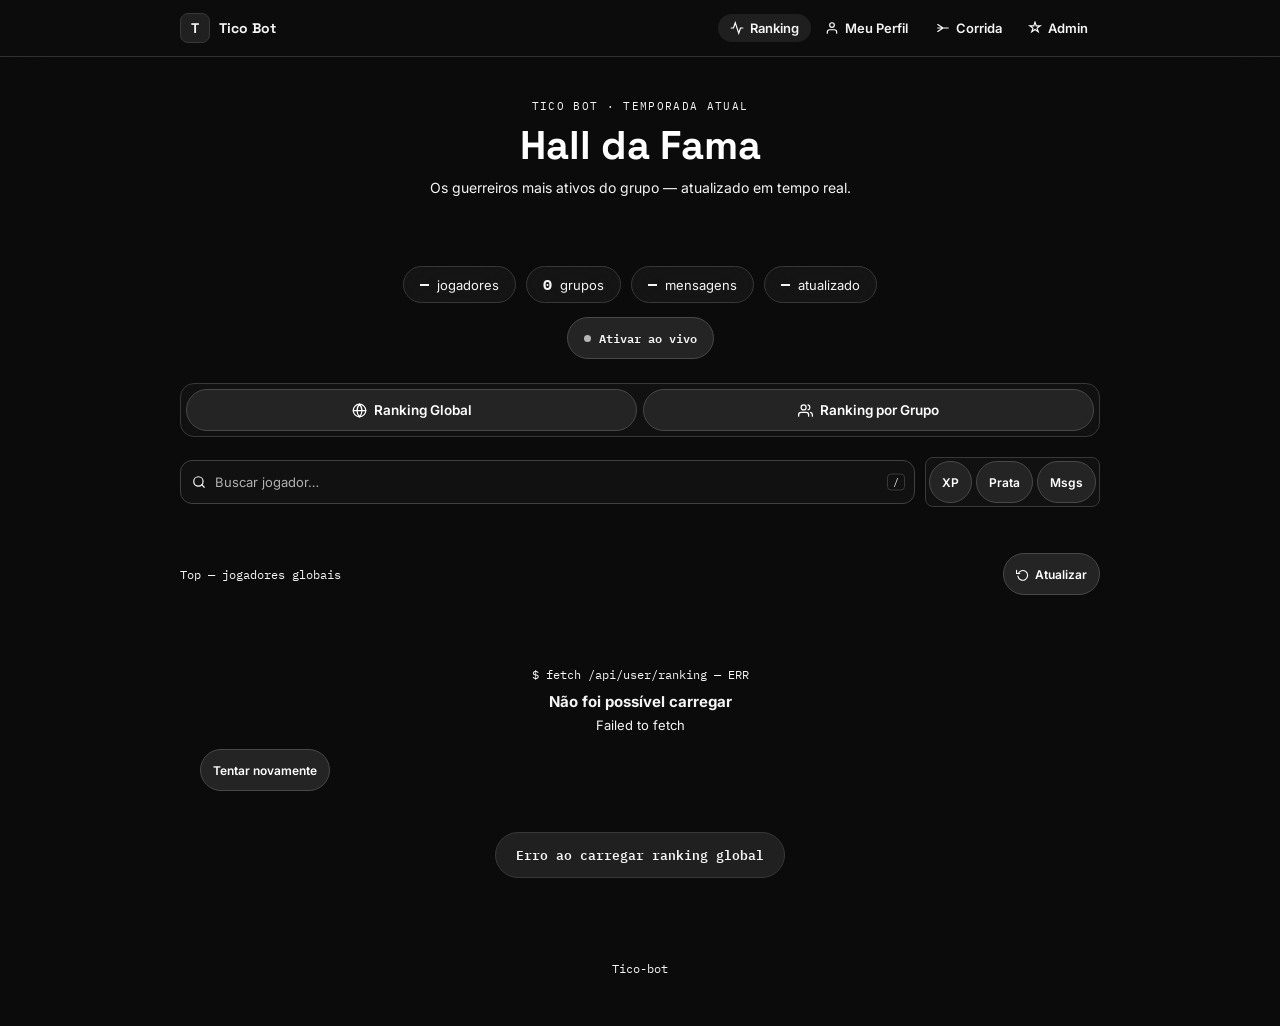
==== commit 5856063a: "Padroniza moeda visivel como Prata no site" ====
--- a/index.html
+++ b/index.html
@@ -83,7 +83,7 @@
     <span class="cassino-card-icon">🎰</span>
     <div class="cassino-card-text">
       <strong>Cassino</strong>
-      <span>Aposte seu gold nos slots</span>
+      <span>Aposte sua Prata nos slots</span>
     </div>
     <span class="cassino-card-arrow">›</span>
   </a>
@@ -124,7 +124,7 @@
       </div>
       <div class="sort-group" role="group" aria-label="Ordenar por">
         <button class="sort-chip active" data-tab="global" data-sort="xp">XP</button>
-        <button class="sort-chip" data-tab="global" data-sort="gold">Gold</button>
+        <button class="sort-chip" data-tab="global" data-sort="gold">Prata</button>
         <button class="sort-chip" data-tab="global" data-sort="mensagens">Msgs</button>
       </div>
     </div>
@@ -167,7 +167,7 @@
       </div>
       <div class="sort-group" role="group" aria-label="Ordenar por">
         <button class="sort-chip active" data-tab="grupo" data-sort="xp">XP</button>
-        <button class="sort-chip" data-tab="grupo" data-sort="gold">Gold</button>
+        <button class="sort-chip" data-tab="grupo" data-sort="gold">Prata</button>
         <button class="sort-chip" data-tab="grupo" data-sort="mensagens">Msgs</button>
       </div>
     </div>
@@ -220,7 +220,7 @@
     <span class="modal-stat-val" id="modal-msgs">—</span>
   </div>
   <div class="modal-stat">
-    <span class="modal-stat-label">Gold</span>
+    <span class="modal-stat-label">Prata</span>
     <span class="modal-stat-val gold" id="modal-gold">—</span>
   </div>
   <div class="modal-stat">
@@ -305,7 +305,7 @@
     return n != null ? n.toLocaleString('pt-BR') : '—';
   }
 
-  // Formata o valor de acordo com o critério de ordenação ativo (xp / gold / mensagens)
+  // Formata o valor de acordo com o critério de ordenação ativo (XP / Prata / mensagens)
   function fmtMetric(u, field) {
     const val = u?.[field] ?? 0;
     if (field === 'gold')      return fmtNum(val) + ' 💰';
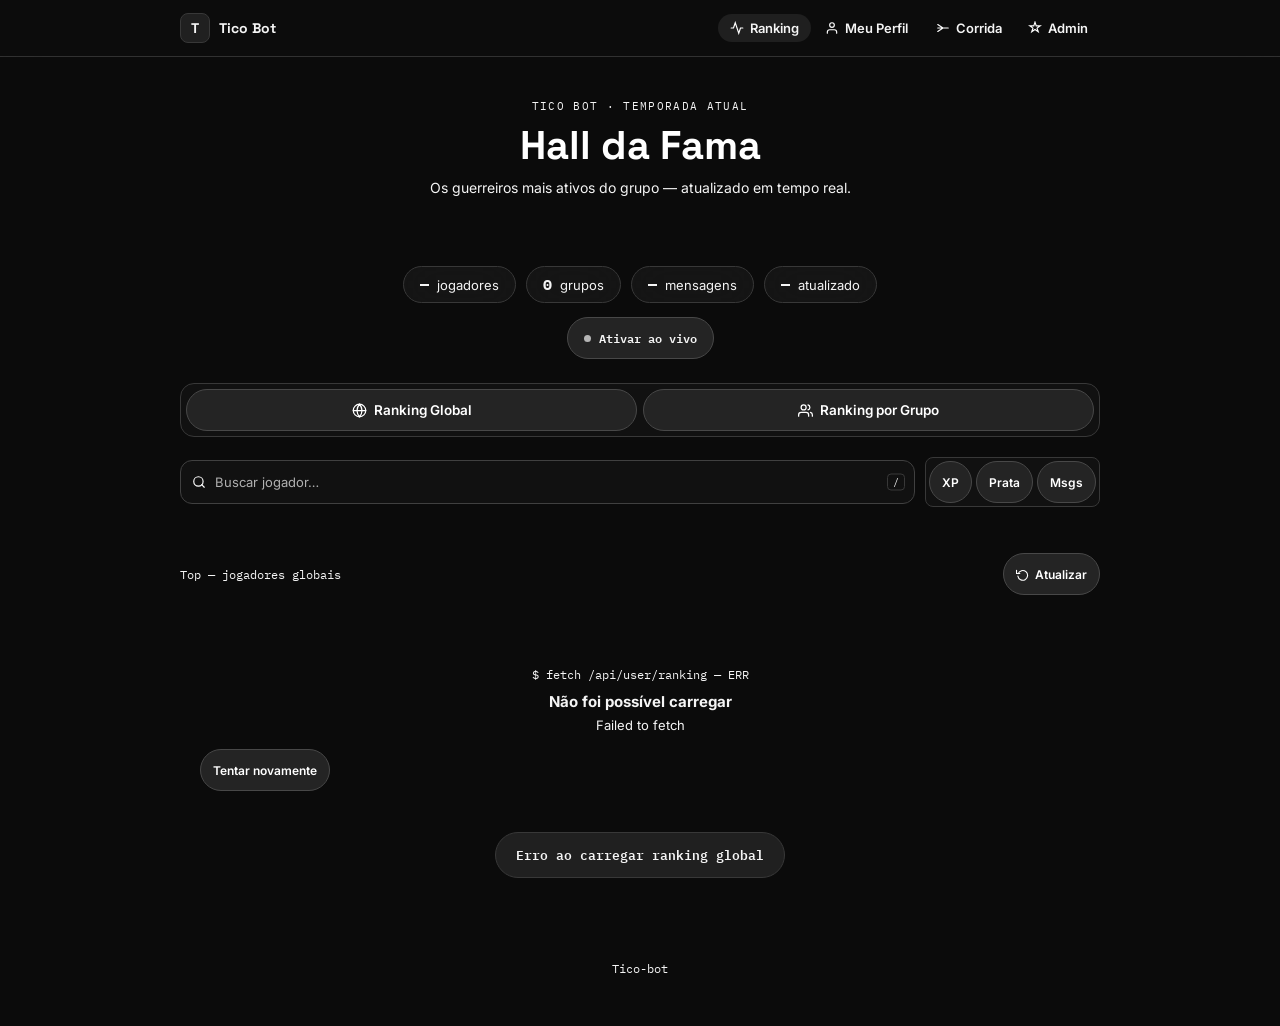
==== commit 2b36e3ef: "Support local bot API in website sessions" ====
--- a/index.html
+++ b/index.html
@@ -248,10 +248,9 @@
 <footer>Tico-bot</footer>
 
 <!-- ══════════ JS ══════════ -->
+<script src="Js/api-config.js"></script>
 <script>
-  const API = window.location.hostname === 'localhost' || window.location.hostname === '127.0.0.1'
-    ? 'http://localhost:3000/api'
-    : 'https://tico-bot-6jpn.onrender.com/api';
+  const API = window.TICO_API_BASE || 'https://tico-bot-6jpn.onrender.com/api';
 
   // Tokens de conta ficam no armazenamento da aba, não no localStorage persistente.
   const jwtAntigo = localStorage.getItem('jwt');
